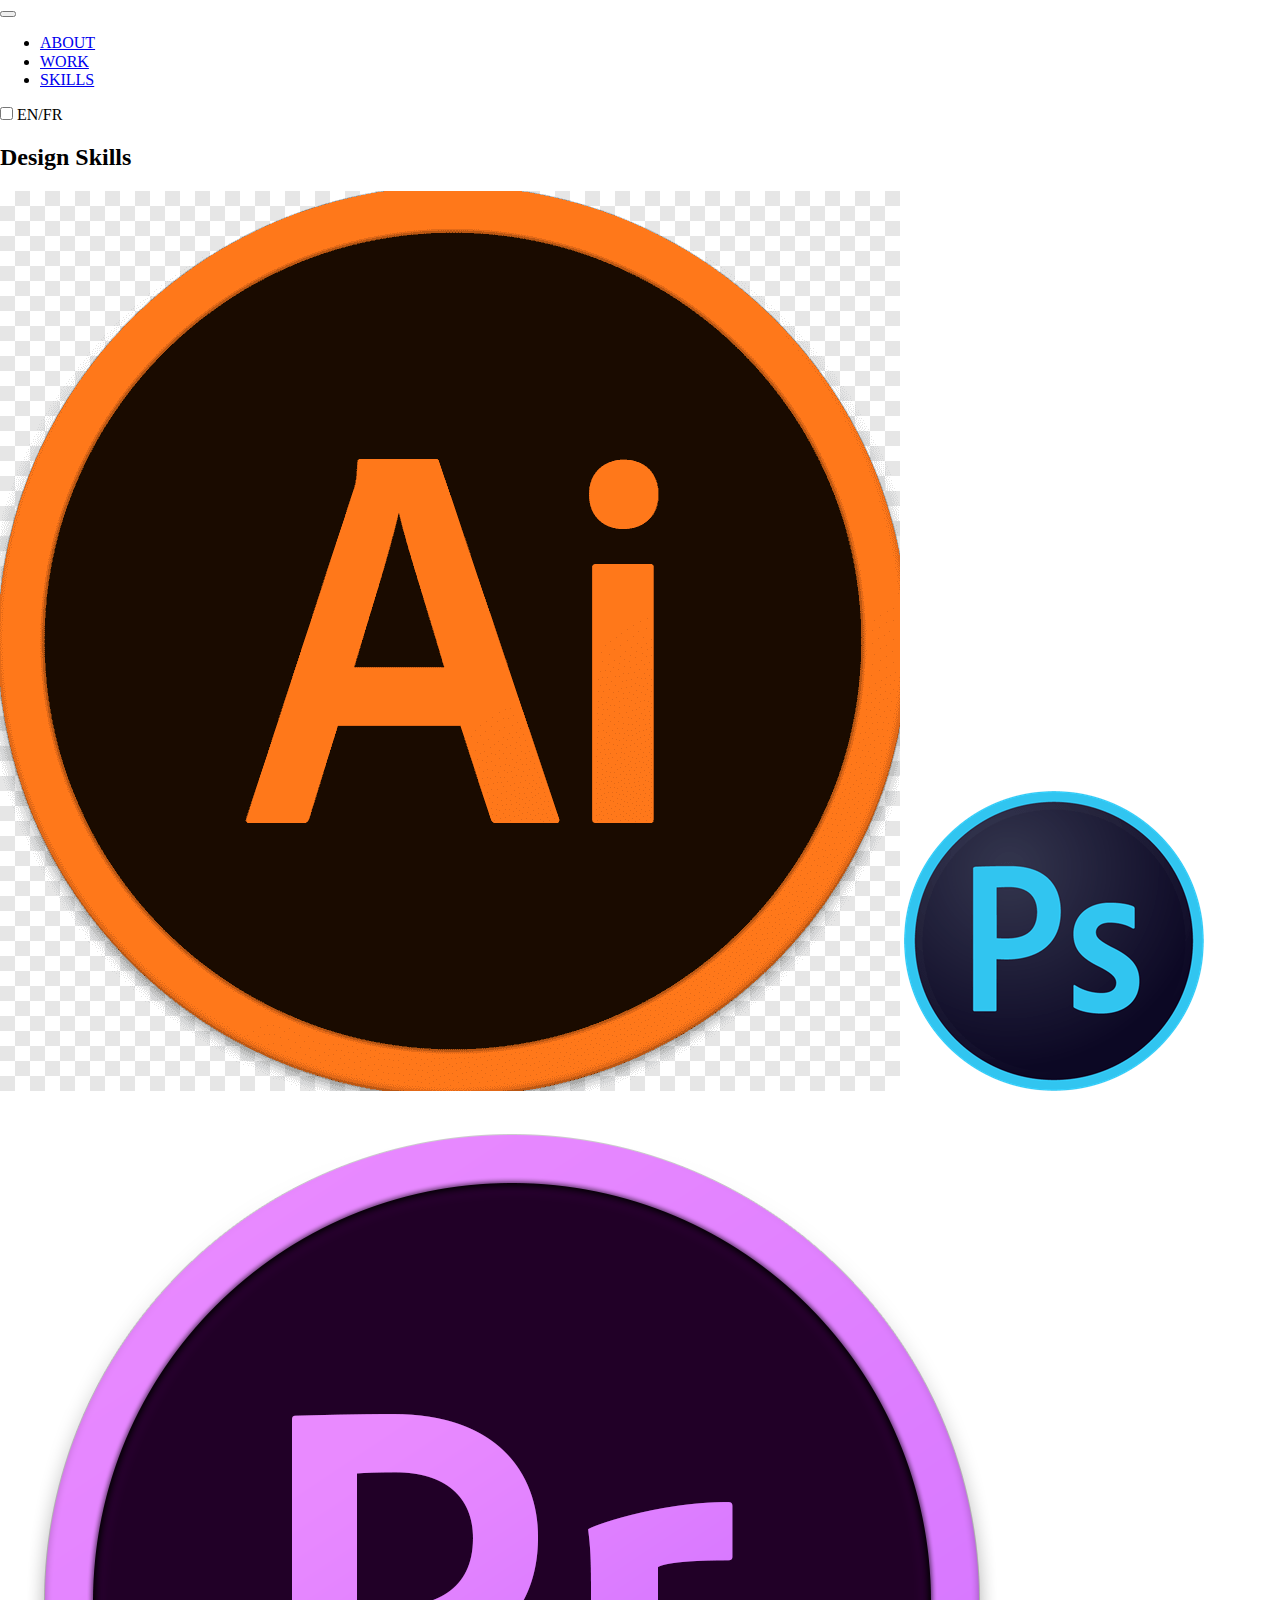
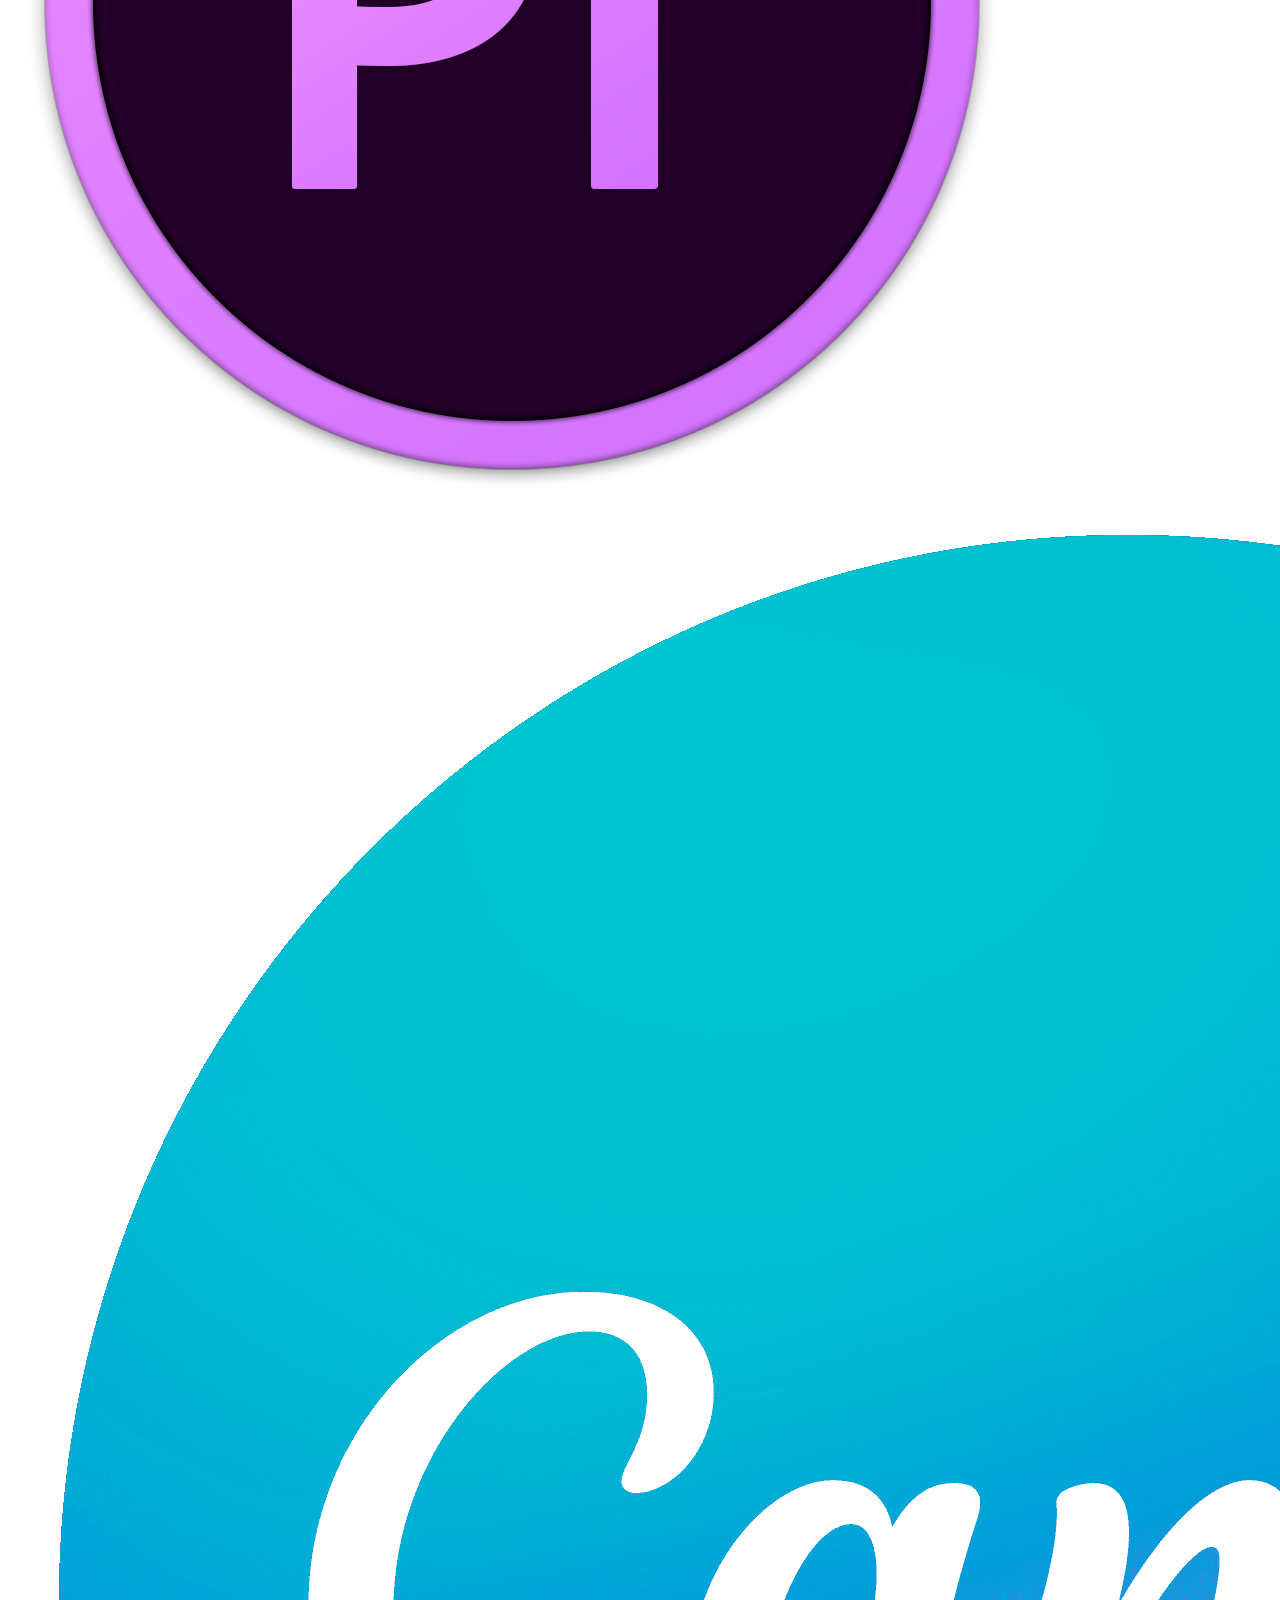
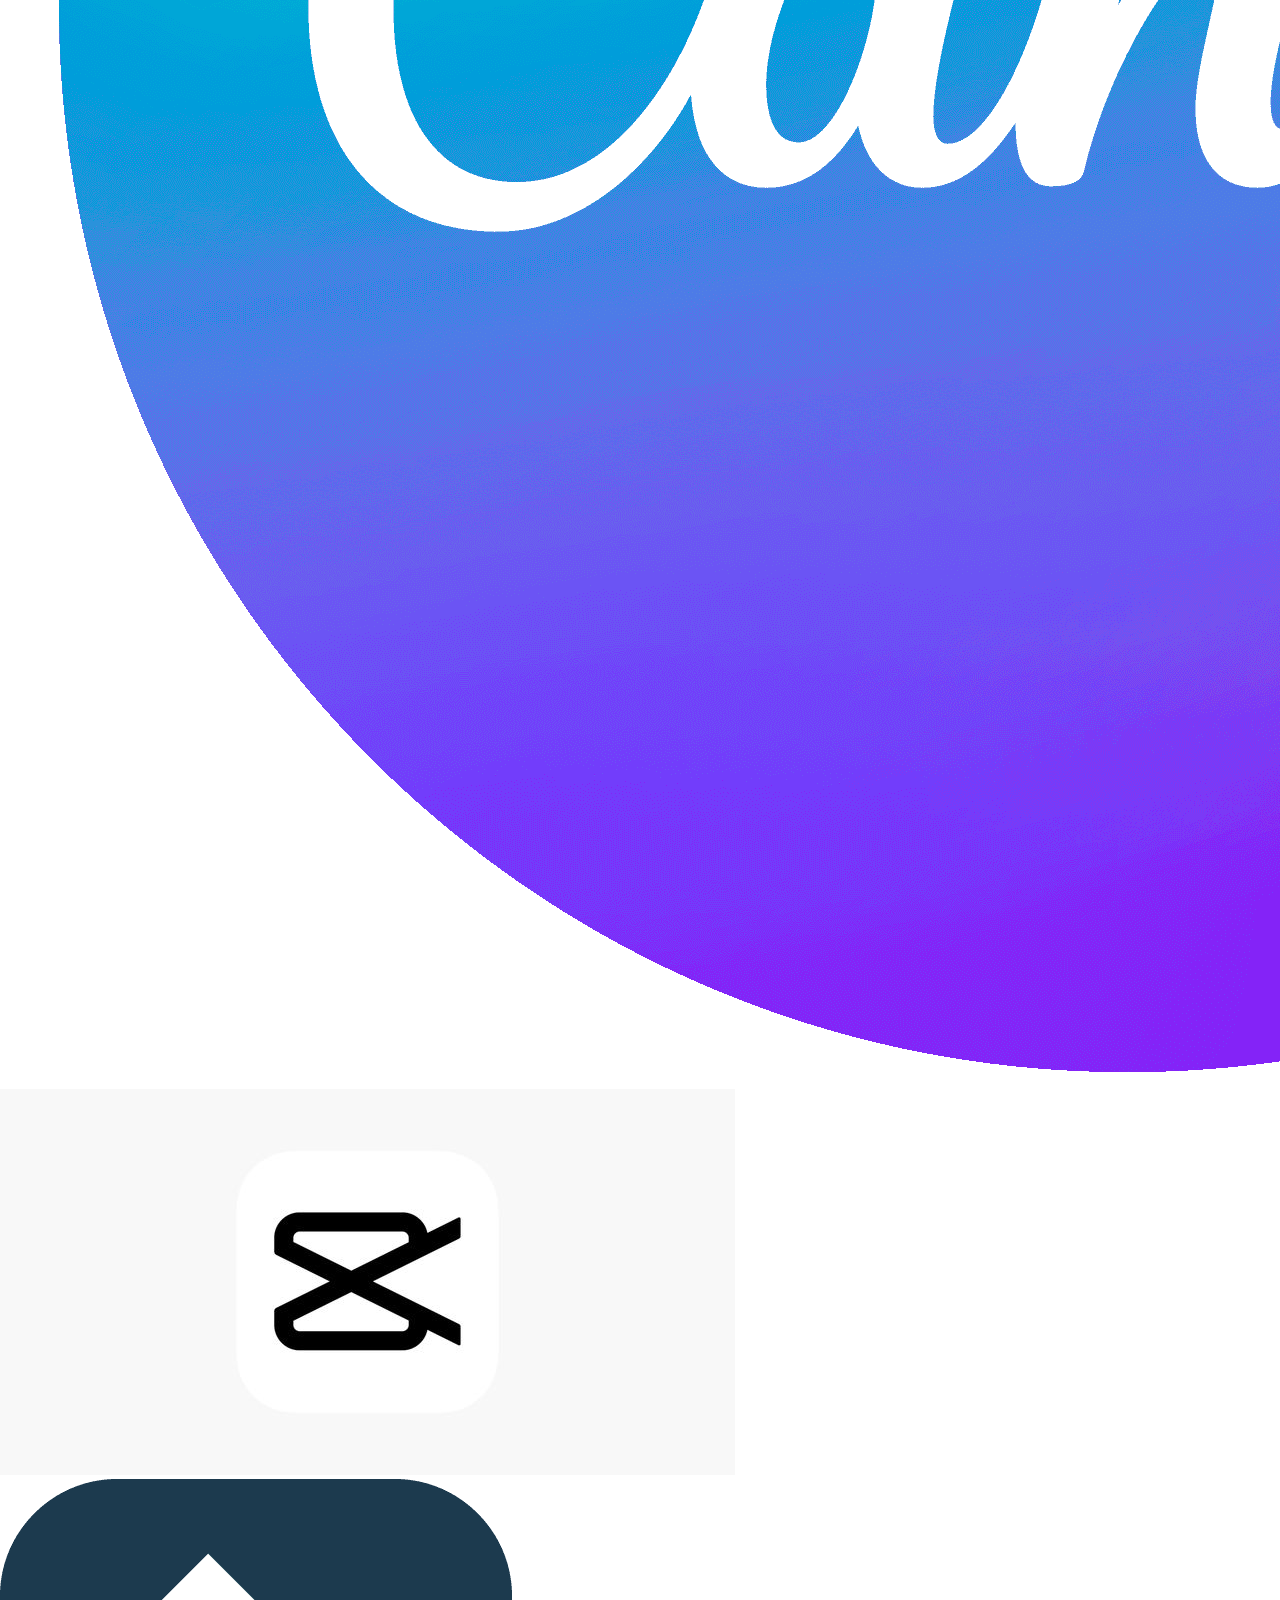
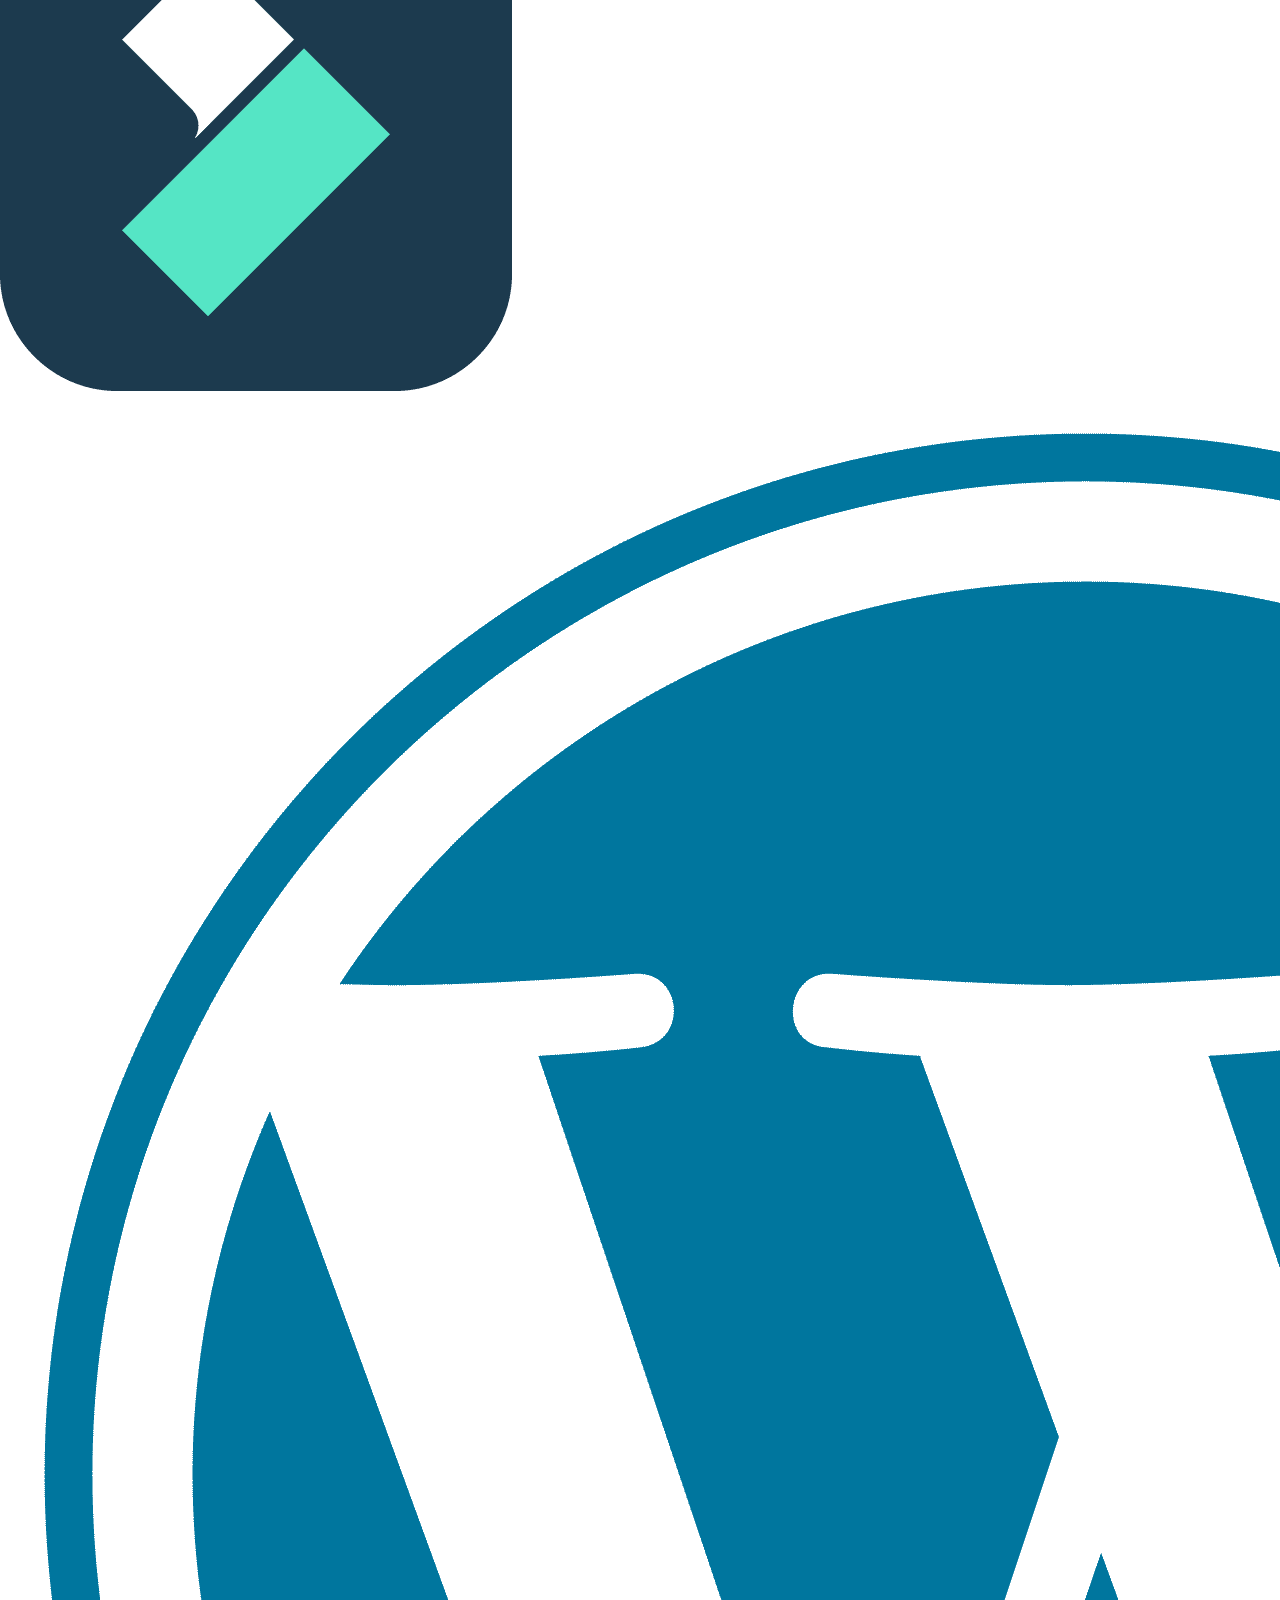
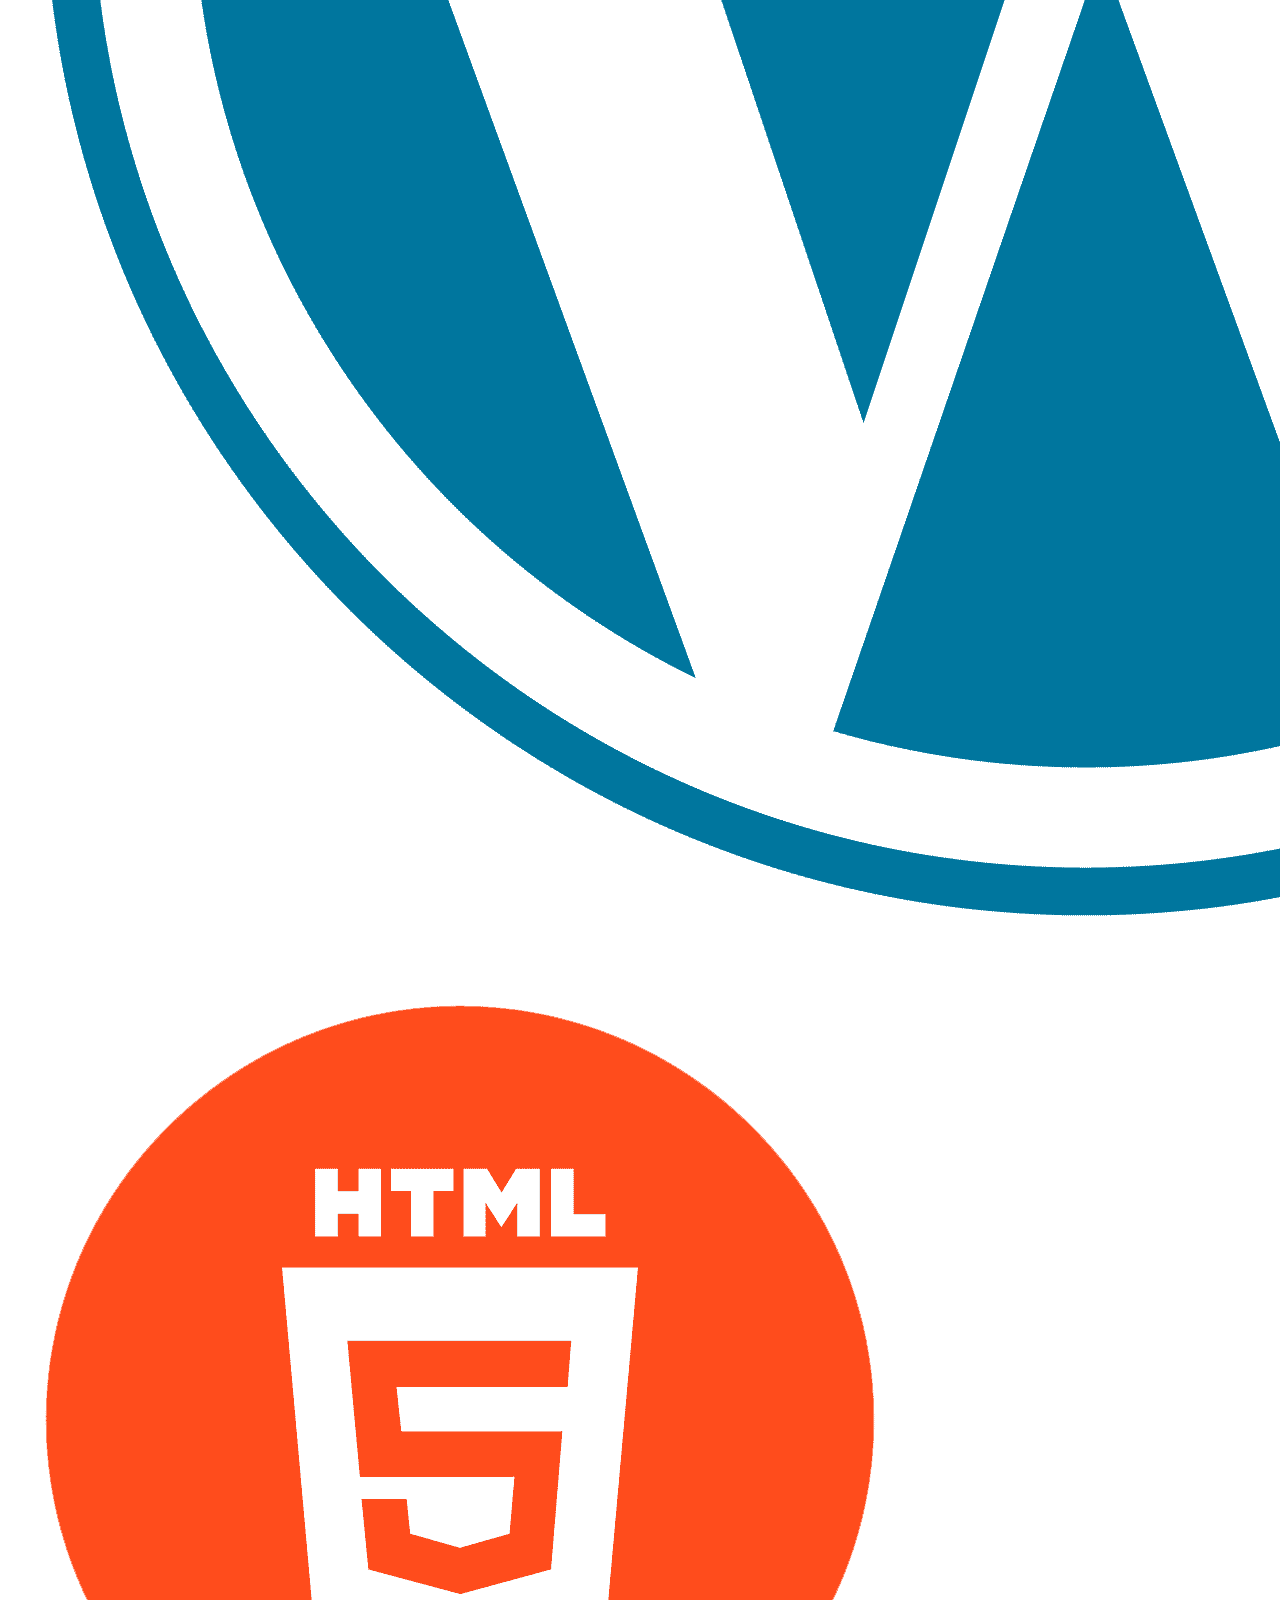
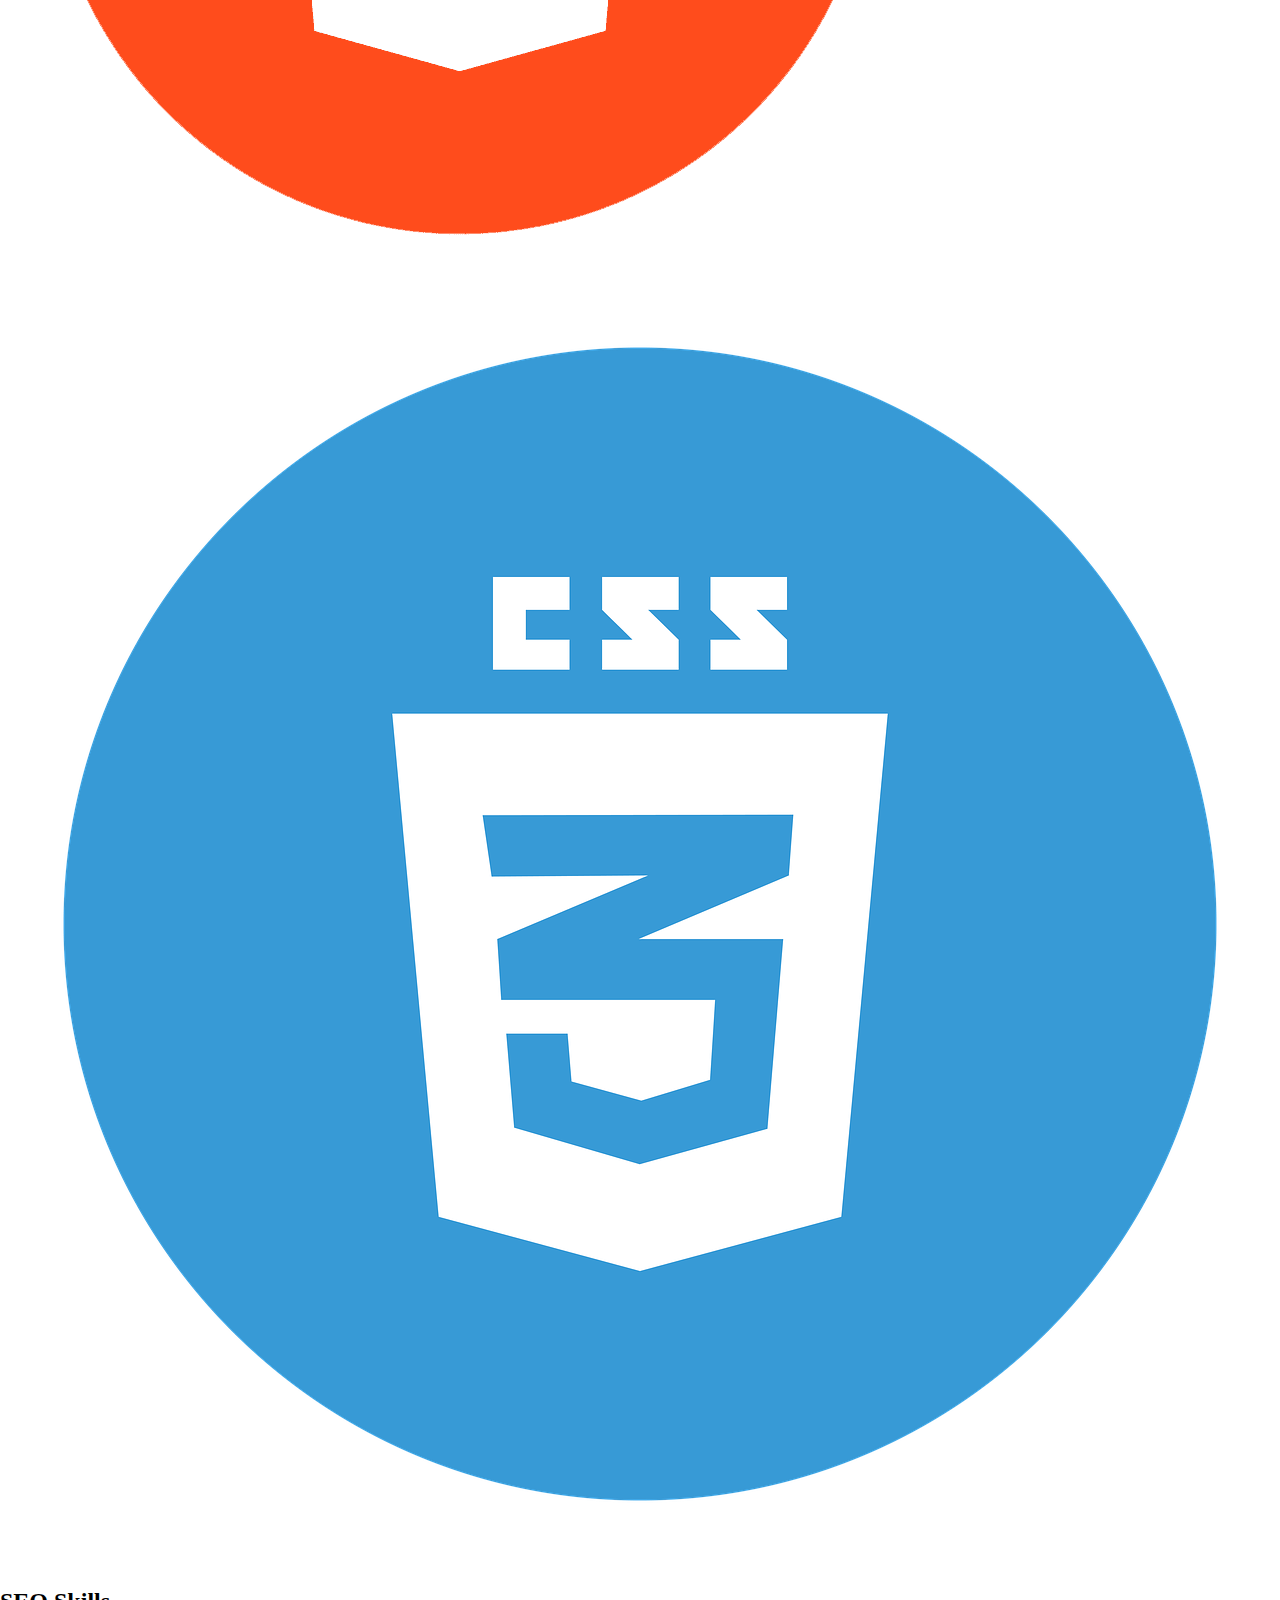
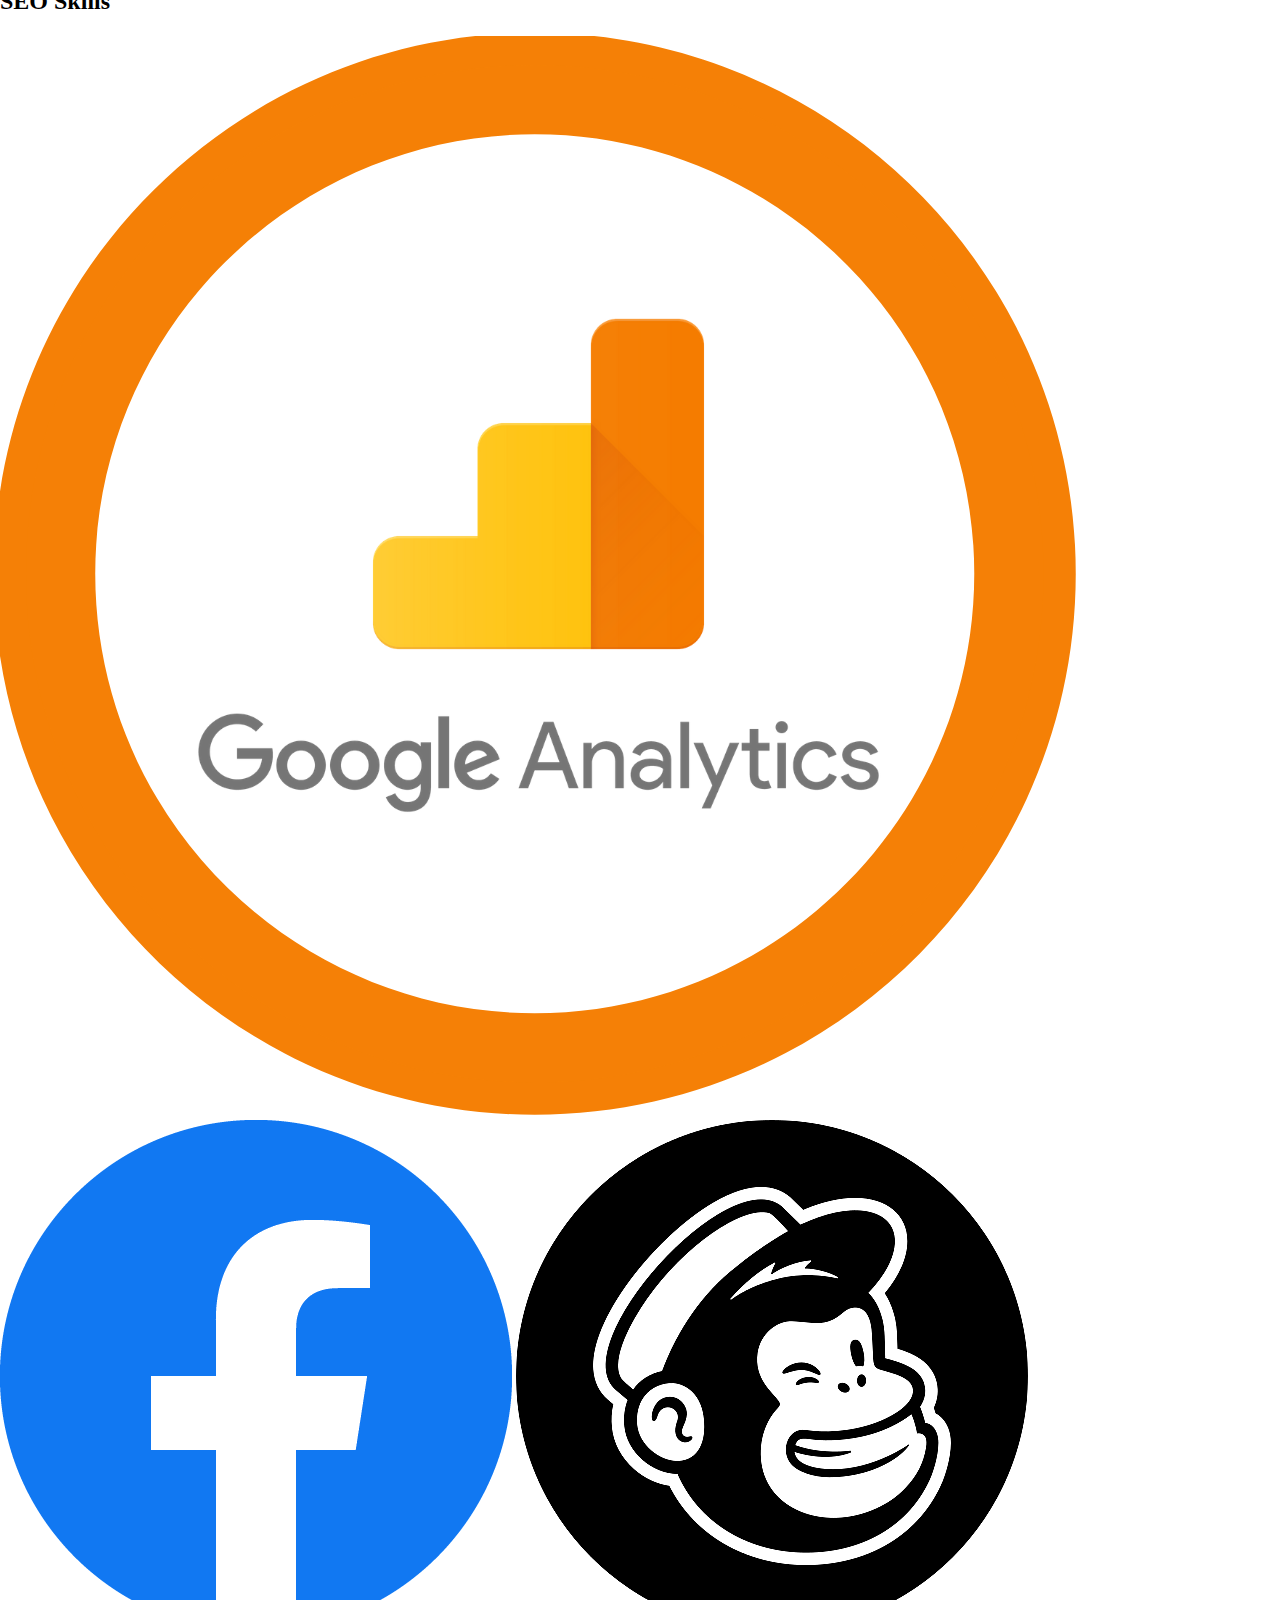
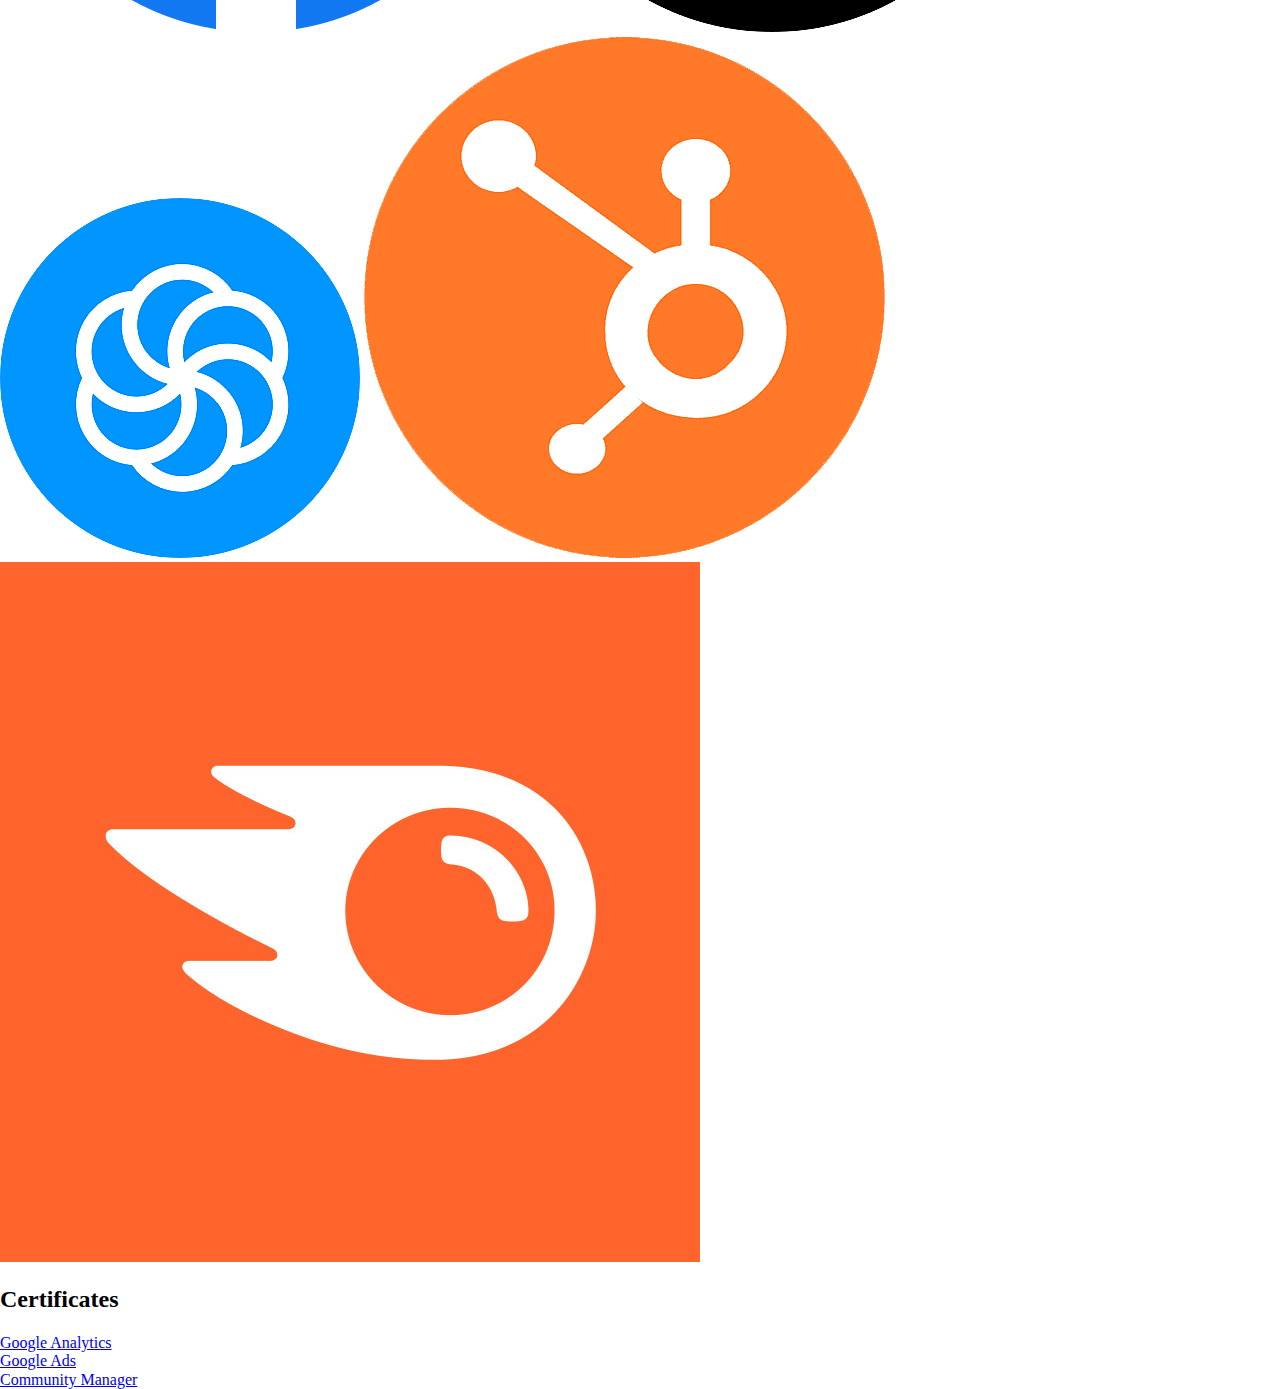
==== skills.html @ e7daee14 "skill page and work page" ====
<!DOCTYPE html>
<html lang="en">
  <head>
    <meta charset="UTF-8" />
    <meta http-equiv="X-UA-Compatible" content="IE=edge" />
    <meta name="viewport" content="width=device-width, initial-scale=1.0" />
    <title>Document</title>
    <link rel="icon" type="image/x-icon" href="/images/favicon.ico" />
    <link
      href="https://cdn.jsdelivr.net/npm/bootstrap@5.2.3/dist/css/bootstrap.min.css"
      rel="stylesheet"
      integrity="sha384-rbsA2VBKQhggwzxH7pPCaAqO46MgnOM80zW1RWuH61DGLwZJEdK2Kadq2F9CUG65"
      crossorigin="anonymous"
    />
    <link rel="stylesheet" href="css/Normalize.css" />
    <link rel="stylesheet" href="css/style.css" />
    <link rel="preconnect" href="https://fonts.googleapis.com" />
    <link rel="preconnect" href="https://fonts.gstatic.com" crossorigin />
    <link
      href="https://fonts.googleapis.com/css2?family=Lato:ital,wght@0,100;0,300;0,400;0,700;0,900;1,400;1,700;1,900&family=Yellowtail&display=swap"
      rel="stylesheet"
    />
    <title>Skills</title>
  </head>
  <body>
    <!-- NAVBAR -->
    <nav class="navbar navbar-expand-lg navbar-dark">
      <div class="container-fluid">
        <button
          class="navbar-toggler"
          type="button"
          data-bs-toggle="collapse"
          data-bs-target="#navbarSupportedContent"
          aria-controls="navbarSupportedContent"
          aria-expanded="false"
          aria-label="Toggle navigation"
        >
          <span class="navbar-toggler-icon"></span>
        </button>
        <div class="collapse navbar-collapse" id="navbarSupportedContent">
          <ul class="navbar-nav me-auto mb-2 mb-lg-0">
            <li class="nav-item">
              <a class="nav-link" href="index.html"> ABOUT </a>
            </li>
            <li class="nav-item">
              <a class="nav-link" href="work.html">WORK</a>
            </li>
            <li class="nav-item">
              <a class="nav-link active" href="skills.html" aria-current="page"
                >SKILLS</a
              >
            </li>
          </ul>
          <div class="form-check form-switch text-light">
            <input
              class="form-check-input"
              type="checkbox"
              role="switch"
              id="flexSwitchCheckDefault"
            />
            <label class="form-check-label" for="flexSwitchCheckDefault"
              >EN/FR</label
            >
          </div>
        </div>
      </div>
    </nav>

    <h2 class="title-skills-page">Design Skills</h2>

    <div class="text-center text-large">
      <img class="social-button" src="assets/ailogo.png" alt="" />
      <img class="social-button" src="assets/psicon.png" alt="" />
      <img class="social-button" src="assets/premierlogo.png" alt="" />
      <img class="social-button" src="assets/Canvalogo.png" alt="" />
      <img
        class="social-button"
        src="assets/3a123b2937039d5c7d51f8479f62d201.jpg"
        alt=""
      />
    </div>

    <div class="text-center text-large">
      <img class="social-button" src="assets/filmoralogo.webp" alt="" />
      <img class="social-button" src="assets/WordPresslogo.png" alt="" />
      <img class="social-button" src="assets/html5logo.png" alt="" />
      <img class="social-button" src="assets/css3logo.webp" alt="" />
    </div>

    <h2 class="title-skills-page mt-5">SEO Skills</h2>

    <div class="text-center text-large">
      <img class="social-button" src="assets/googleanalytics.png" alt="" />
      <img class="social-button" src="assets/facebookads.png" alt="" />
      <img class="social-button" src="assets/mailchimp.png" alt="" />
      <img class="social-button" src="assets/sendinblue.png" alt="" />
      <img class="social-button" src="assets/hubspotlogo.png" alt="" />
      <img class="social-button" src="assets/semrush-logo-700.jpg" alt="" />
    </div>

    <h2 class="certification-title">Certificates</h2>

    <div class="certificationPDF">
      <a
        href="assets/Google Analytics Individual Qualification _ Google.pdf"
        class="certification google-1" target="_blank"
      >
        Google Analytics
      </a>
    </div>
    <div class="certificationPDF">
      <a
        href="assets/Certificación de Publicidad en Display de Google Ads _ Google.pdf"
        class="certification google-1" target="_blank"
      >
        Google Ads
      </a>
    </div>
    <div class="certificationPDF">
      <a
        href="assets/Diploma LAURA CASTRO SOSA Community manager.pdf"
        class="certification google-3" target="_blank"
      >
        Community Manager
      </a>
    </div>

    <script
      src="https://cdn.jsdelivr.net/npm/bootstrap@5.2.3/dist/js/bootstrap.bundle.min.js"
      integrity="sha384-kenU1KFdBIe4zVF0s0G1M5b4hcpxyD9F7jL+jjXkk+Q2h455rYXK/7HAuoJl+0I4"
      crossorigin="anonymous"
    ></script>
  </body>
</html>
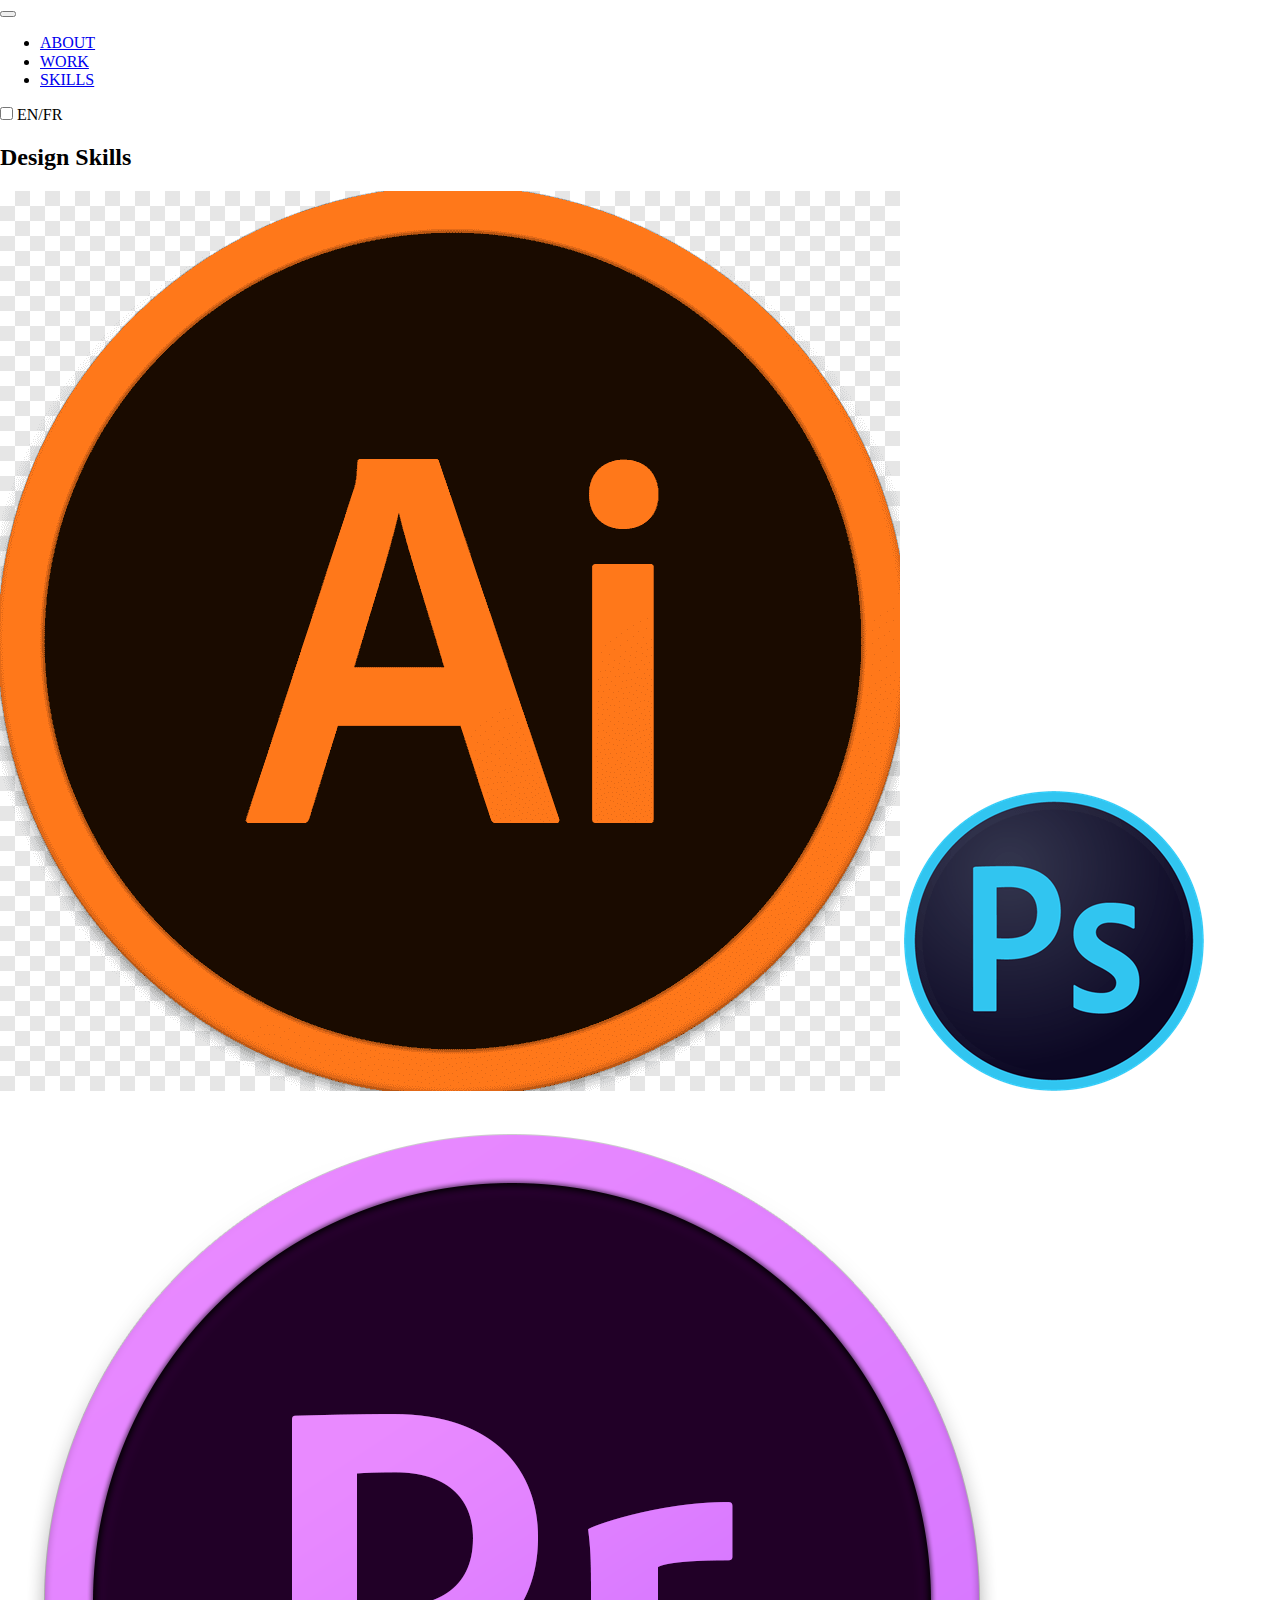
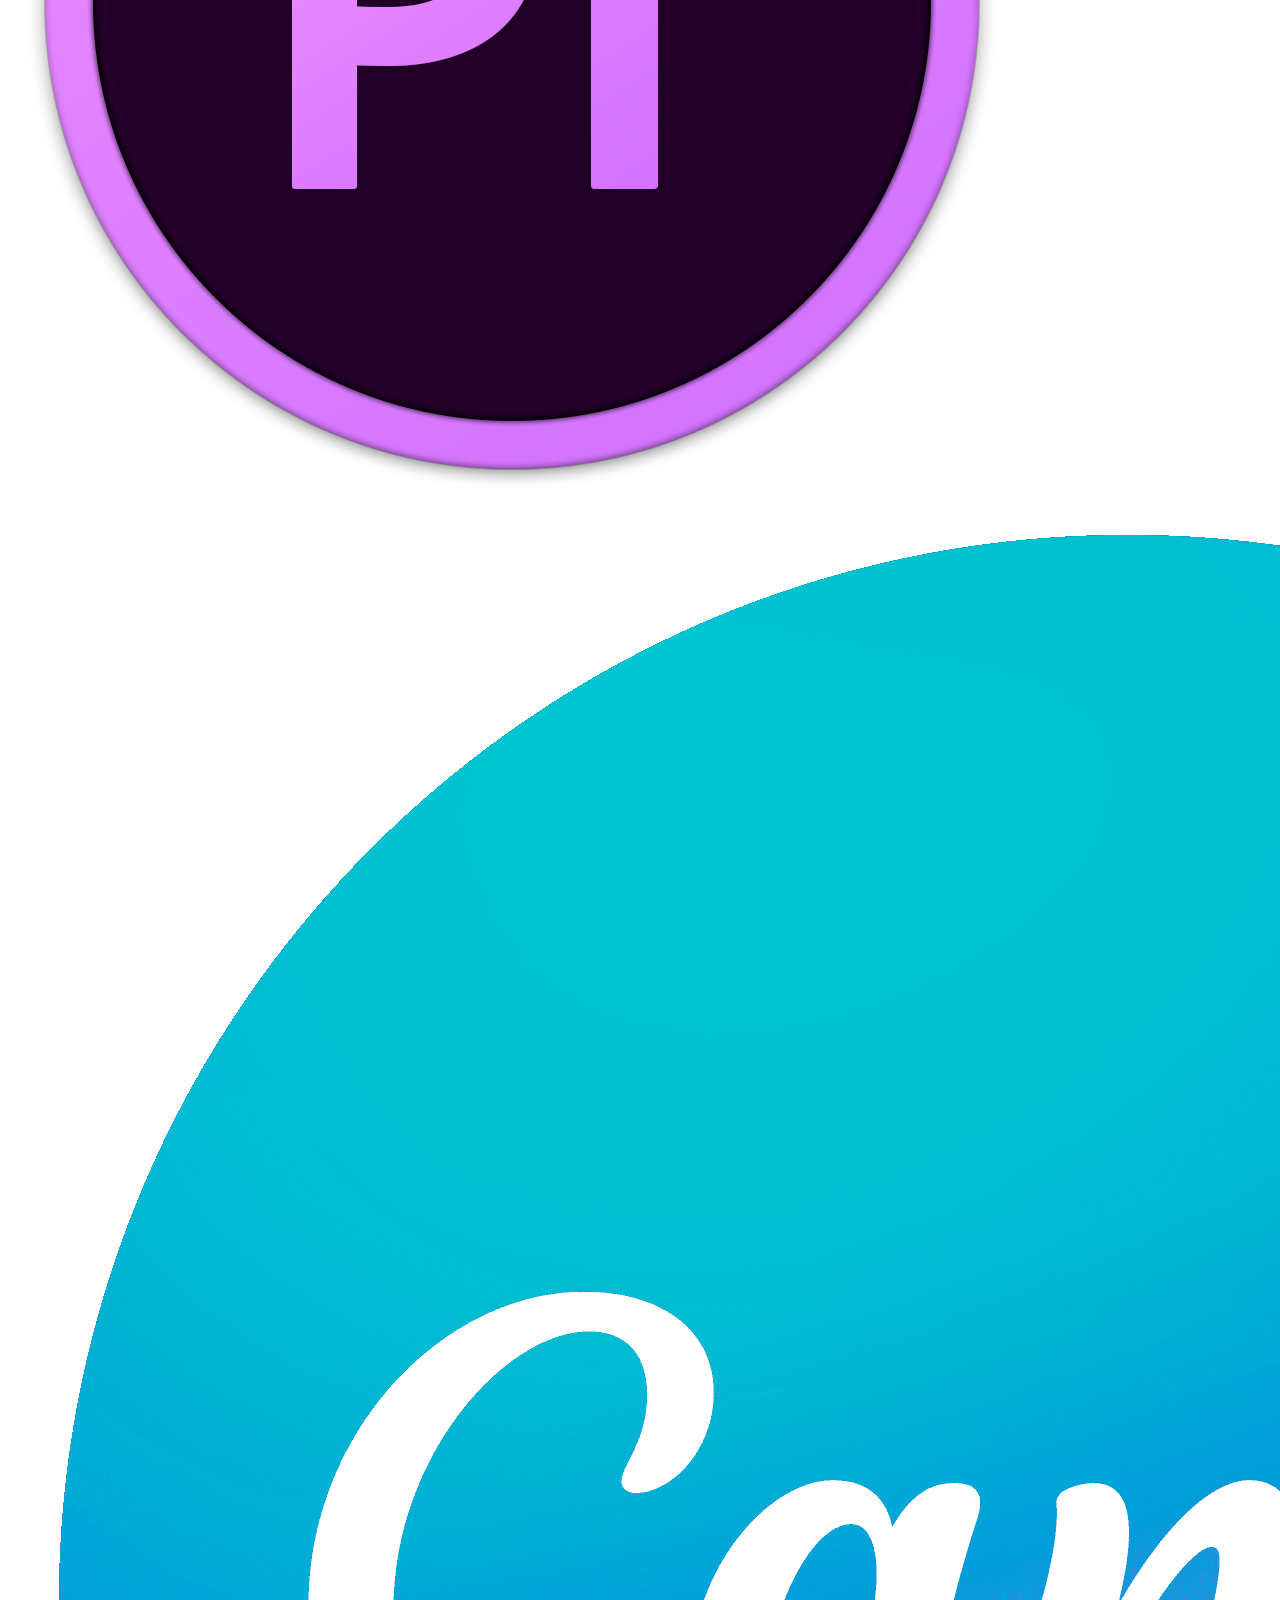
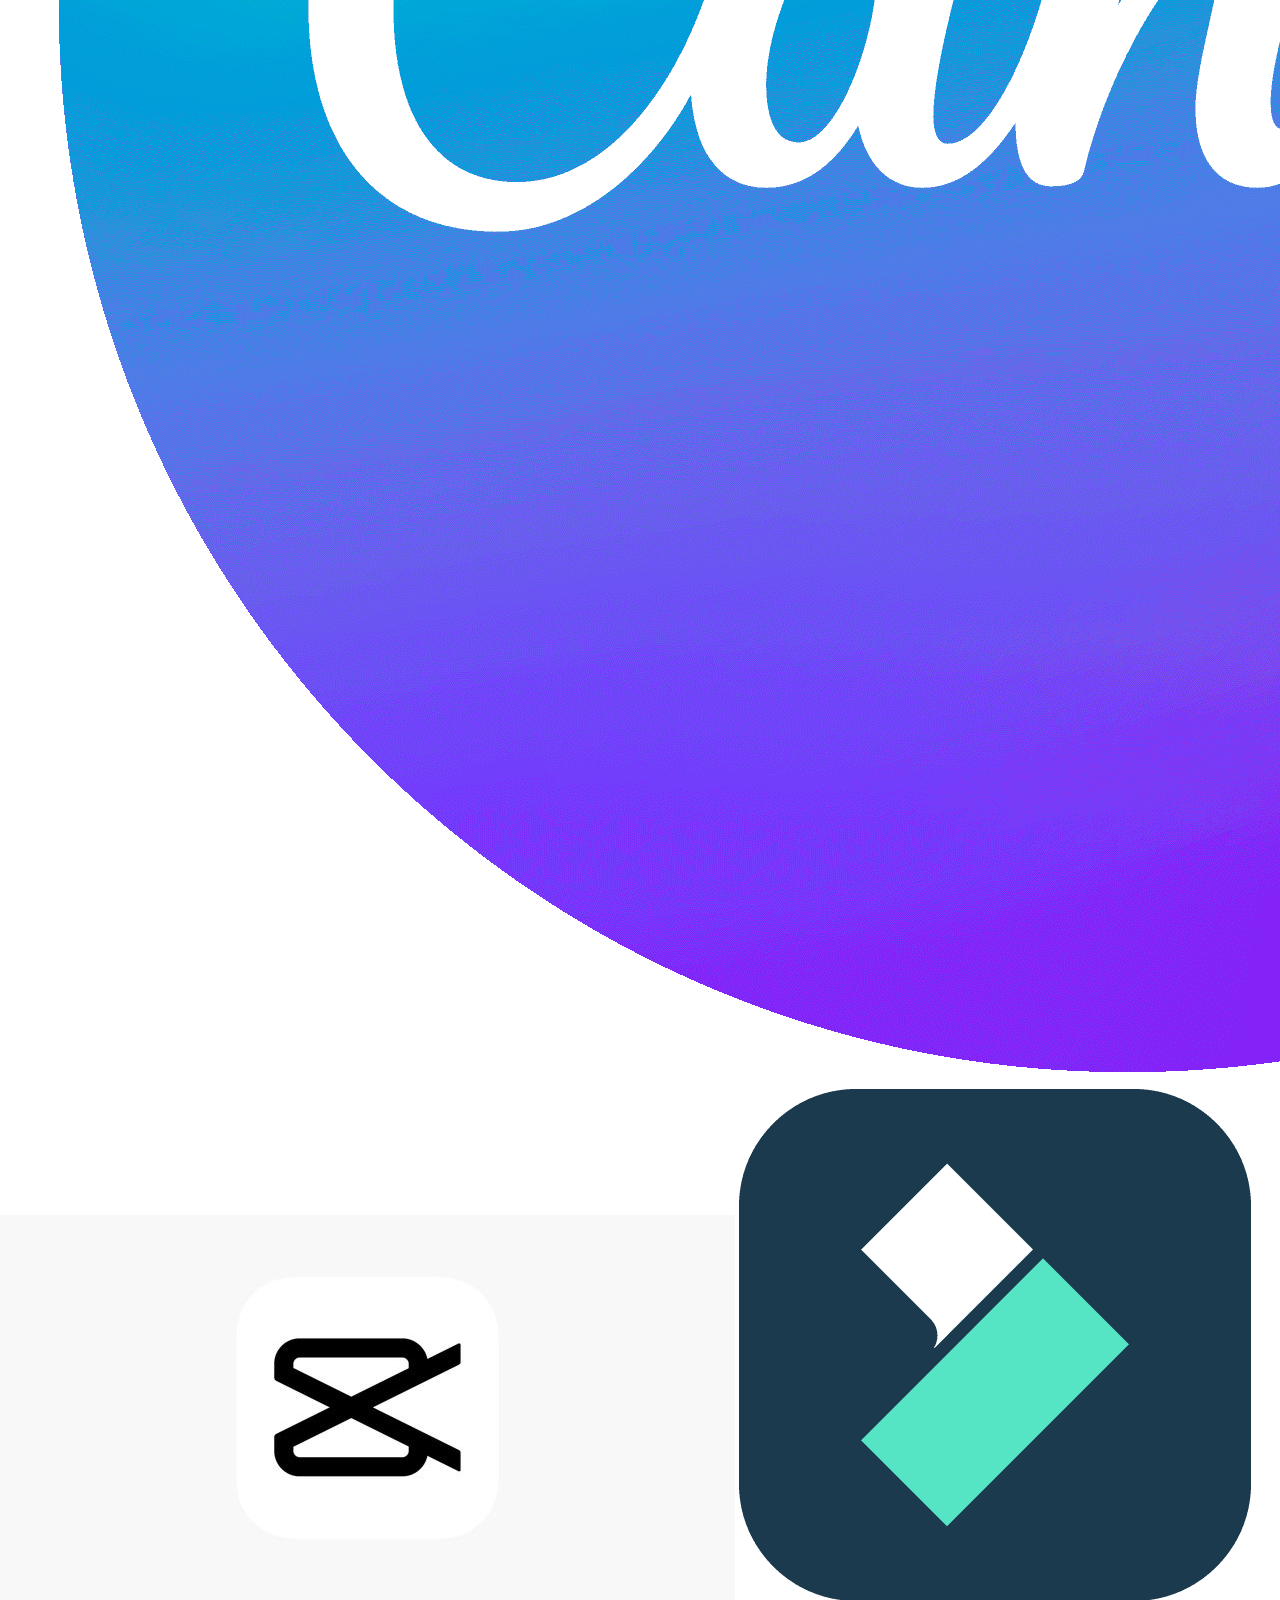
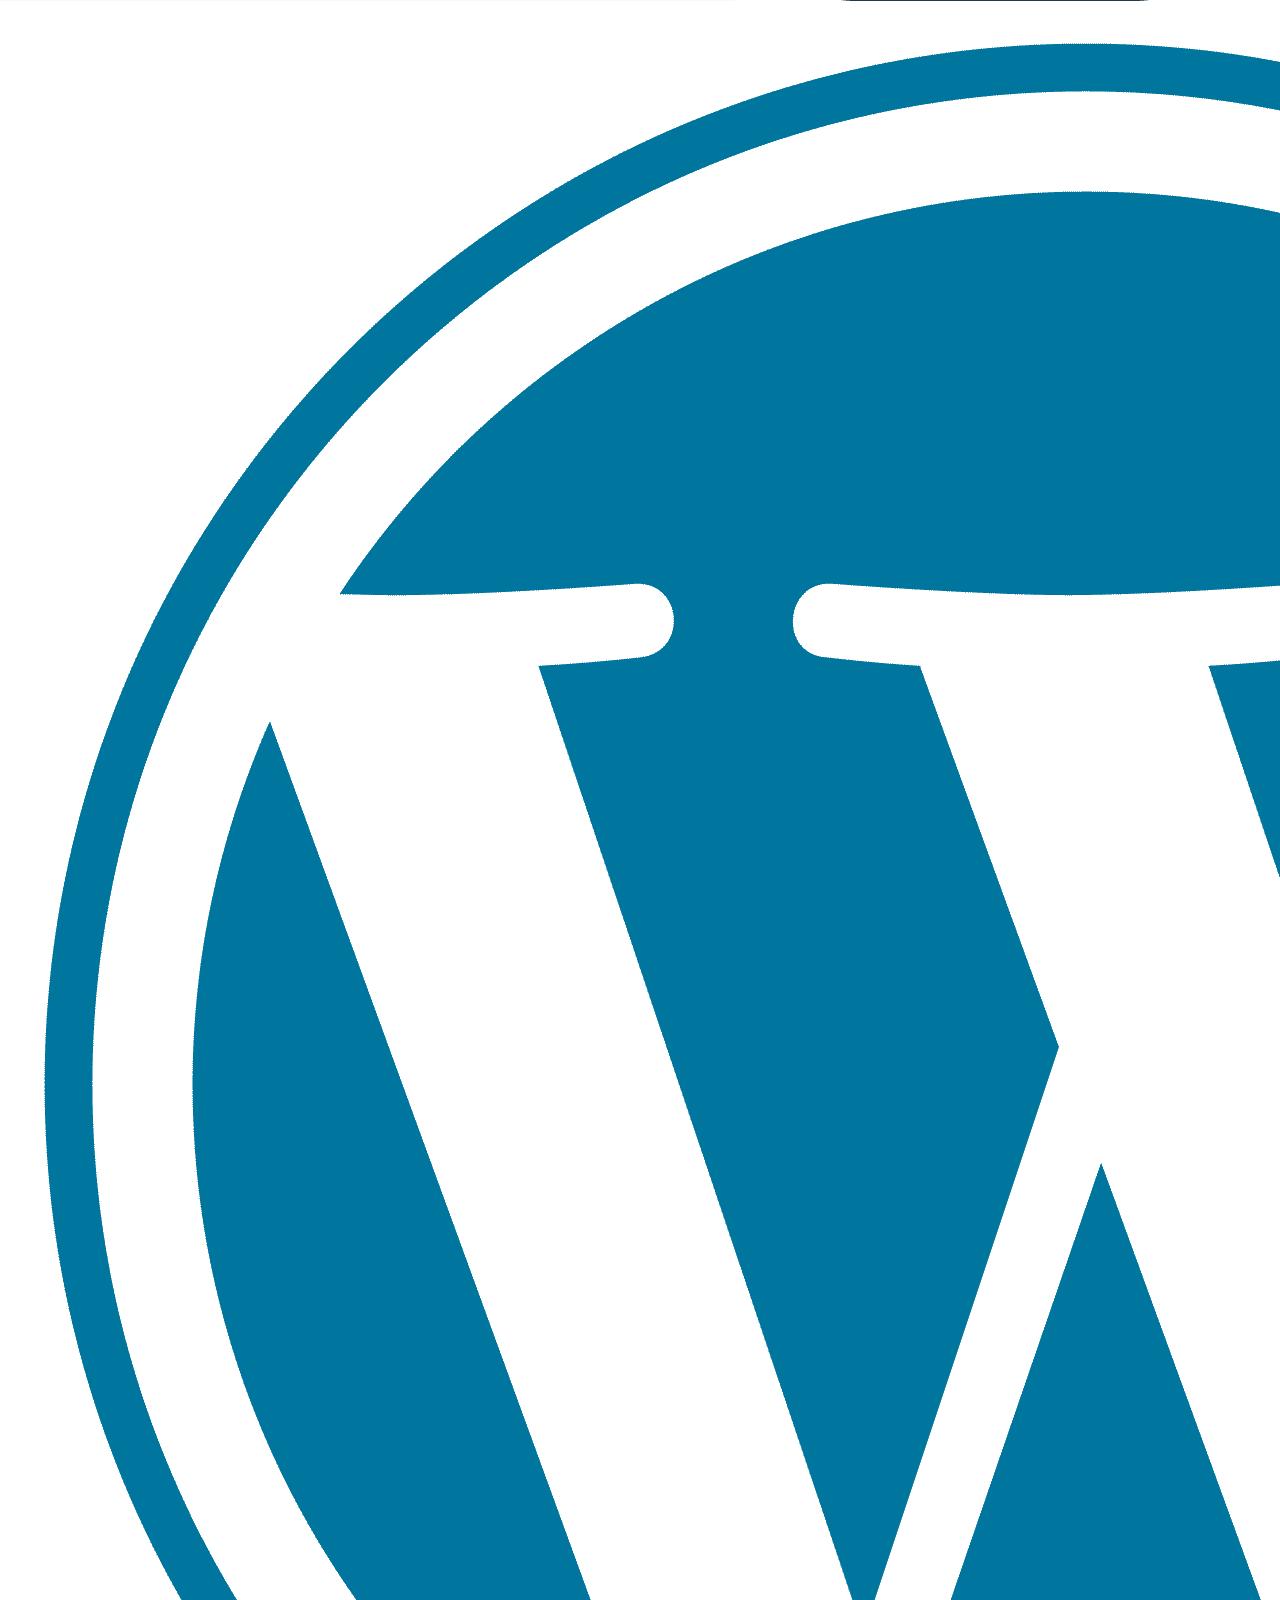
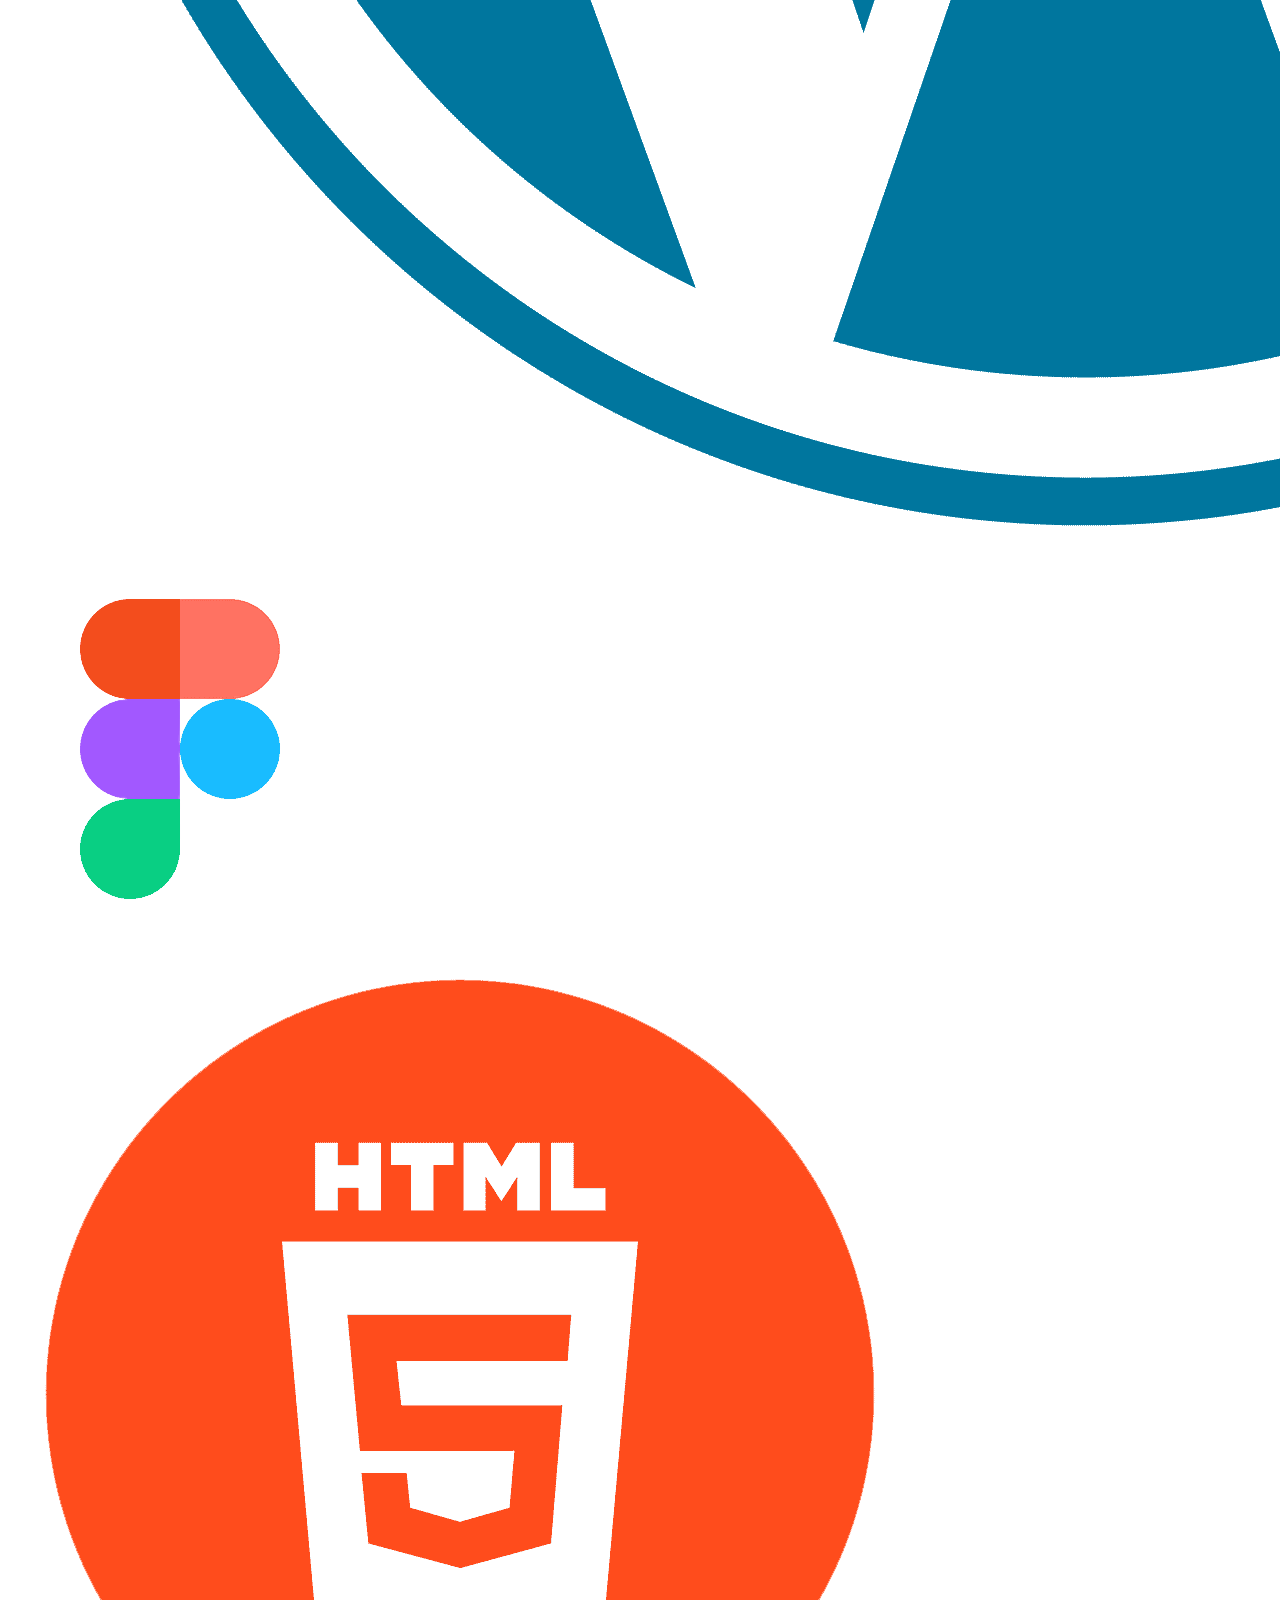
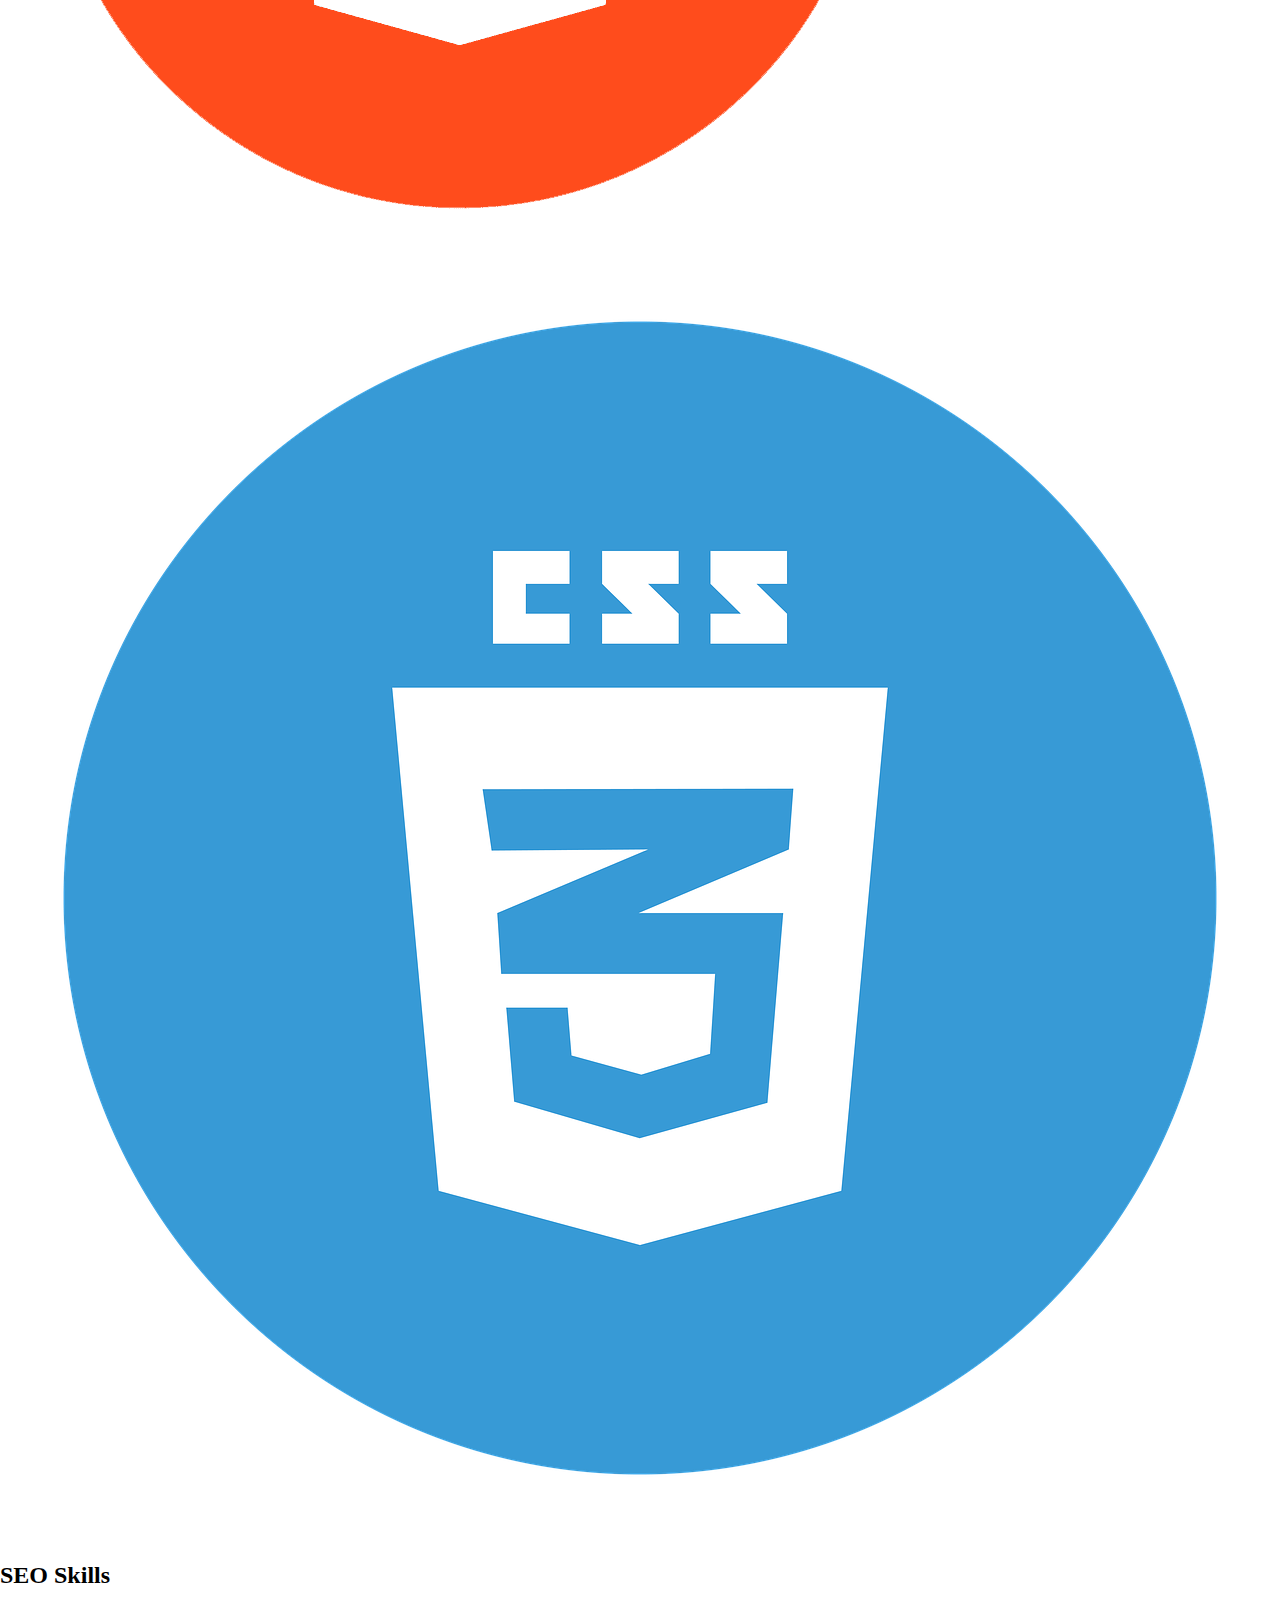
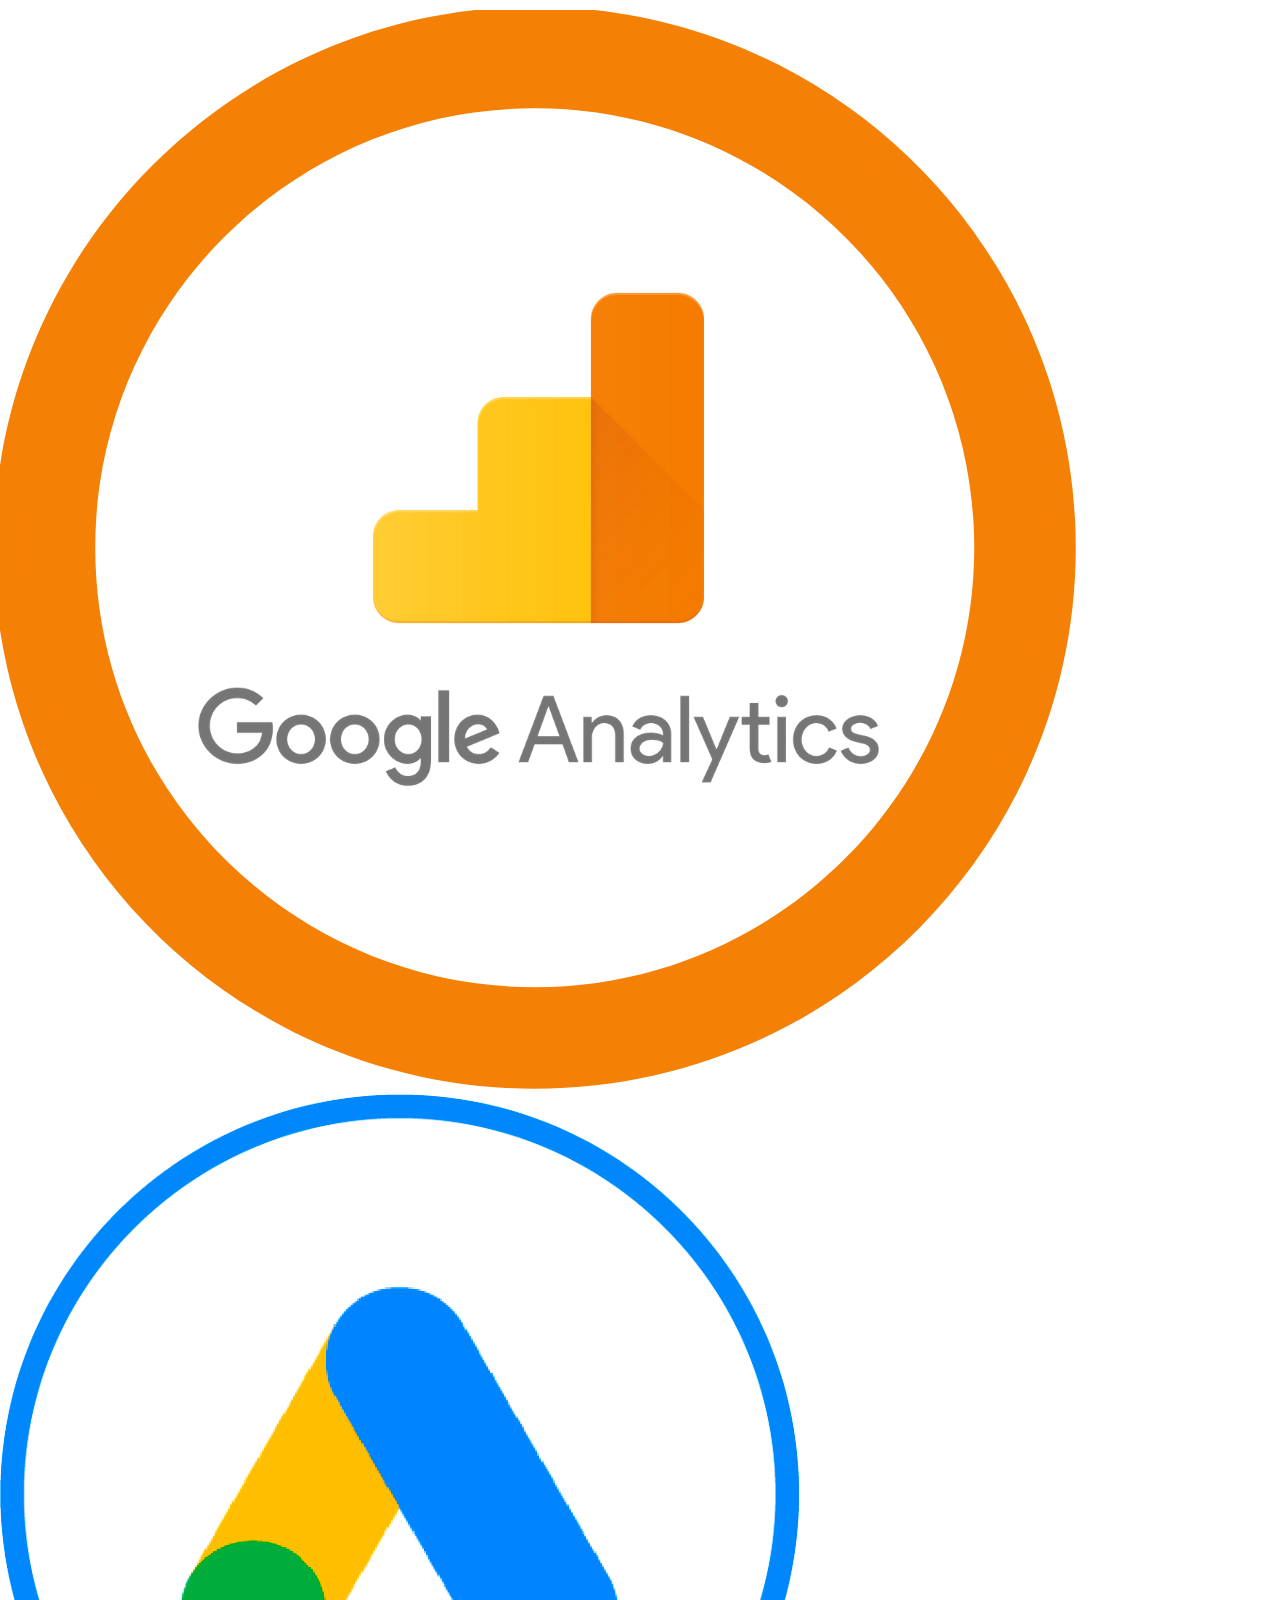
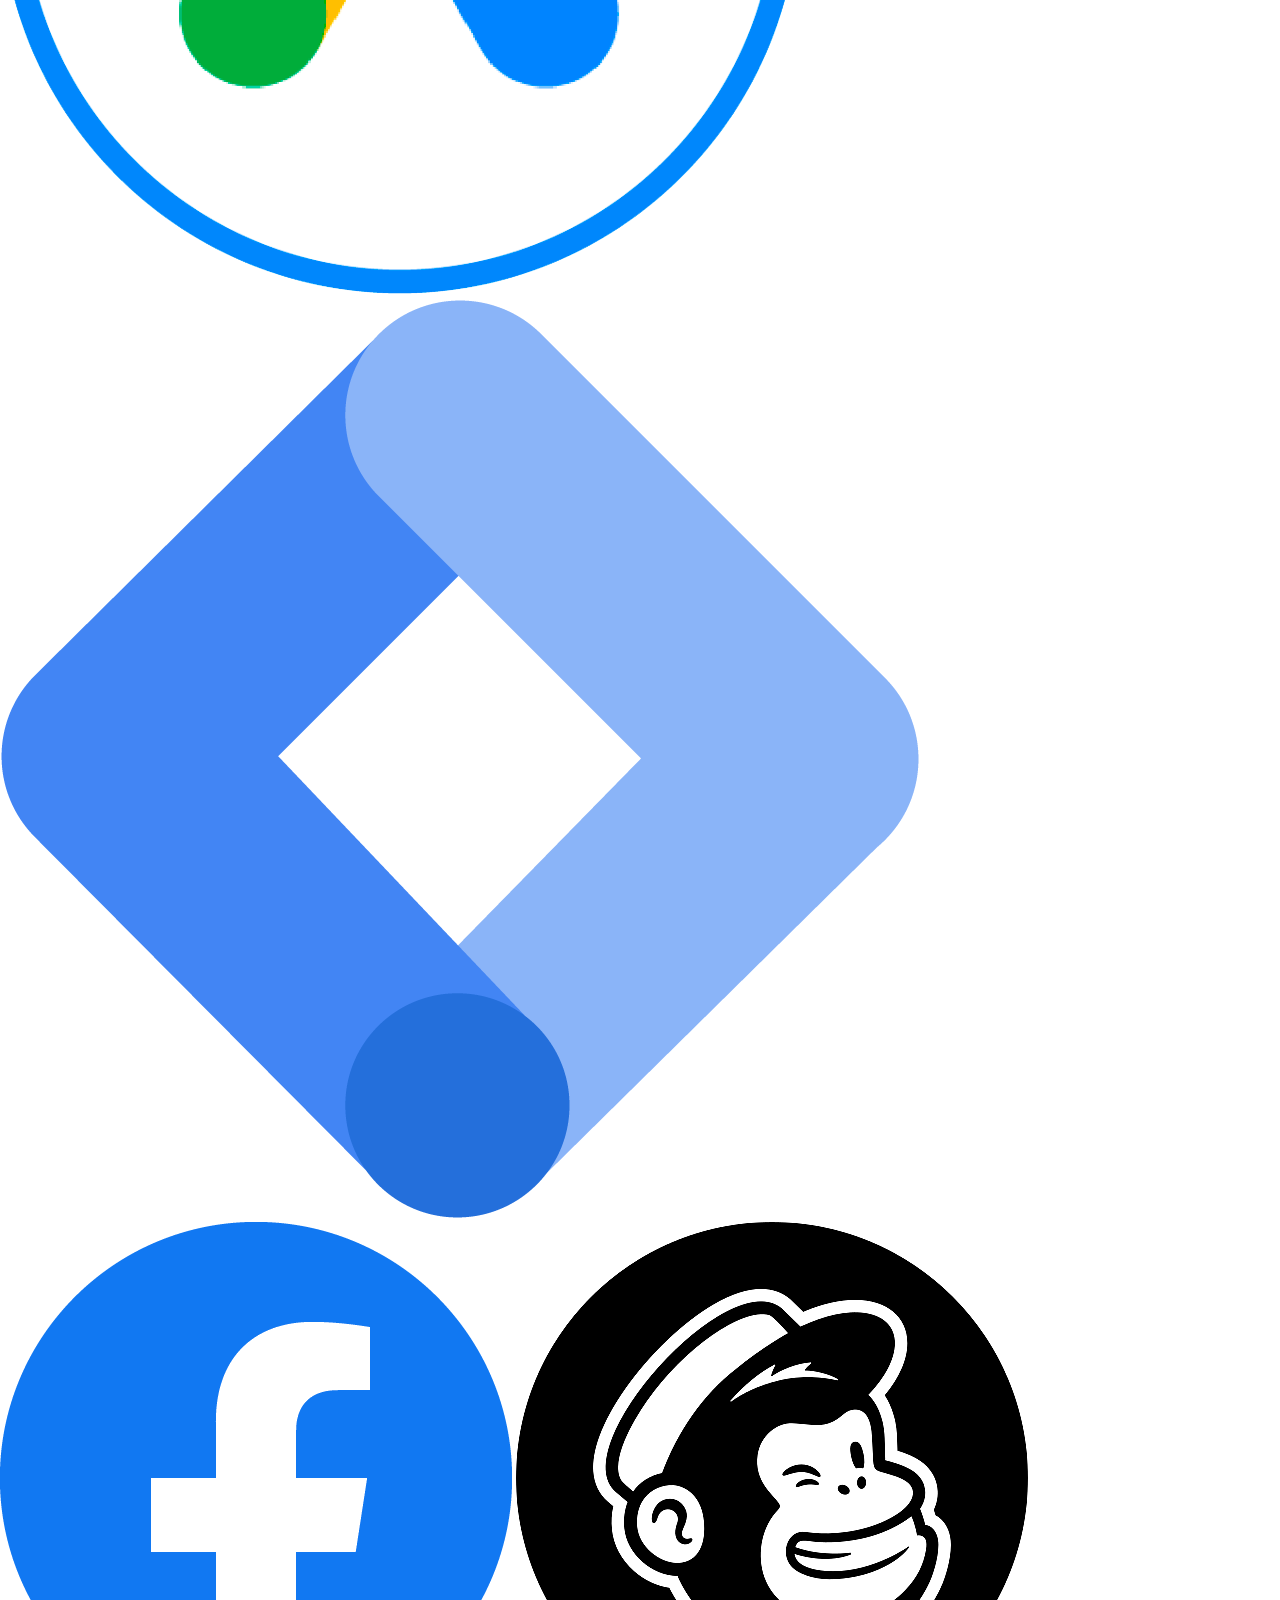
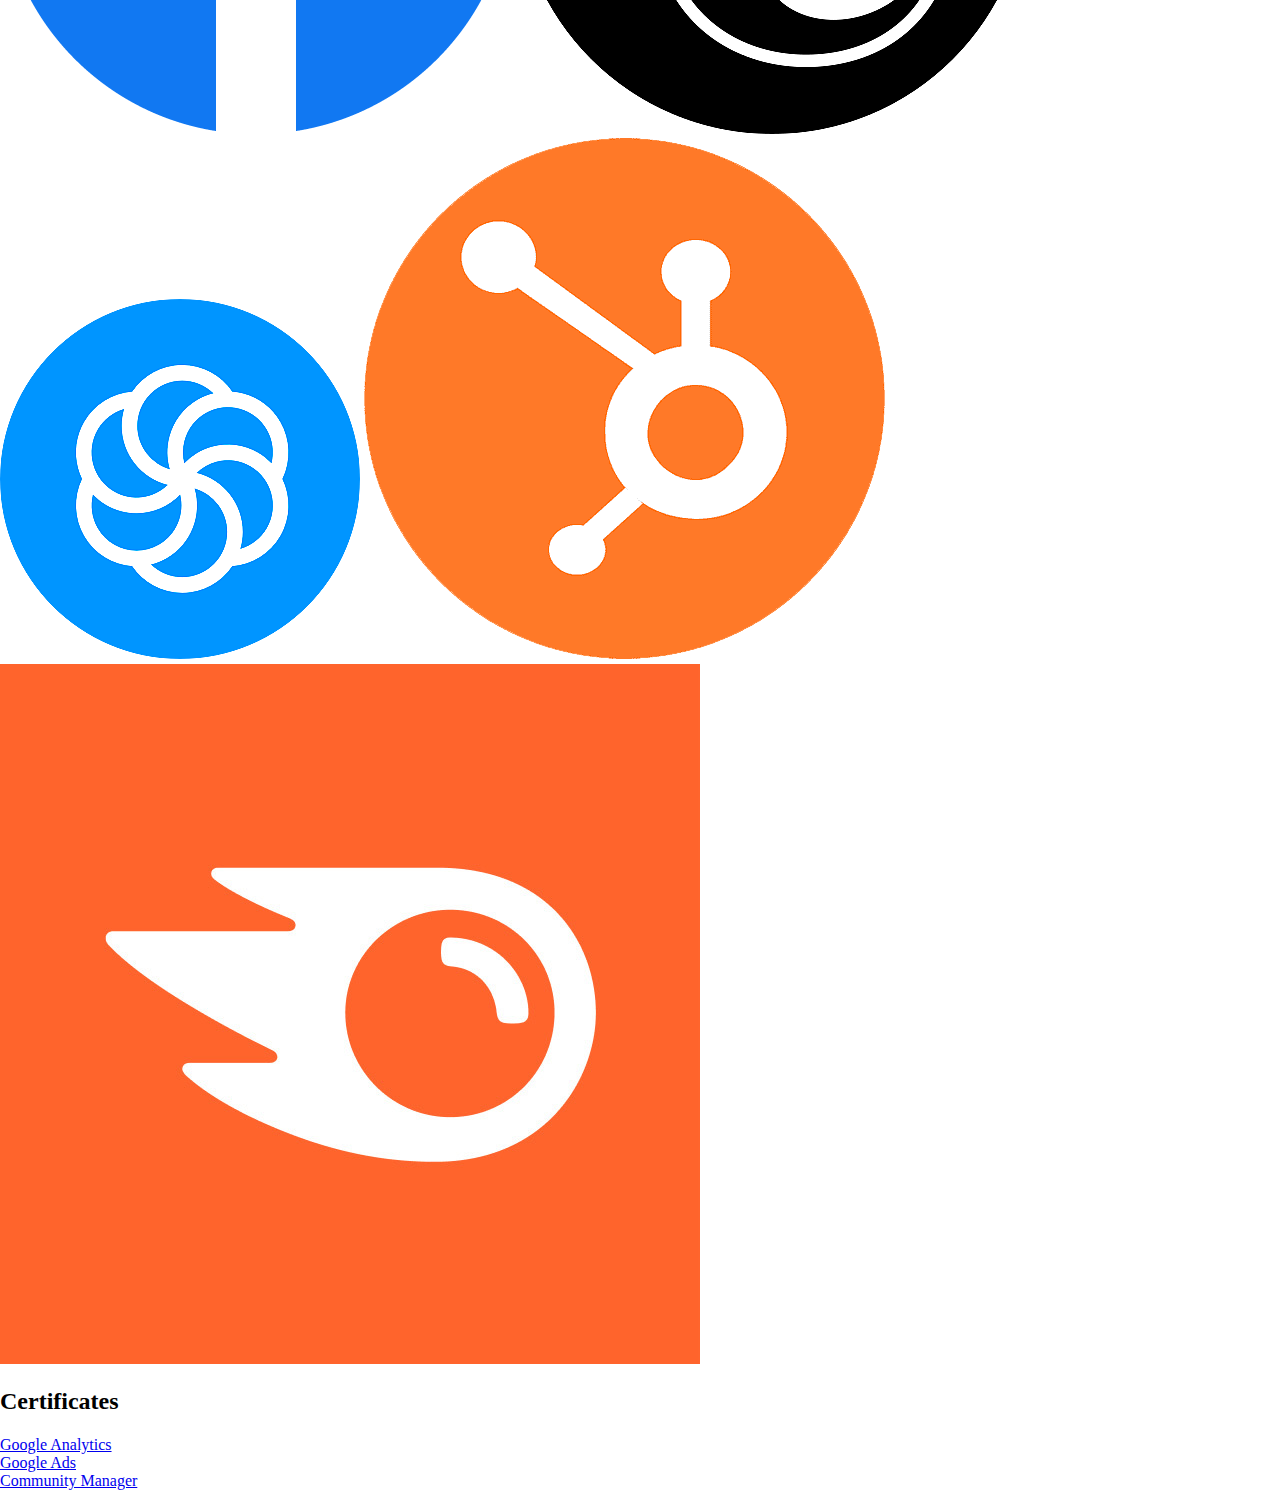
==== commit 2b8caba8: "change of files name for lowercase" ====
--- a/skills.html
+++ b/skills.html
@@ -66,63 +66,75 @@
       </div>
     </nav>
 
-    <h2 class="title-skills-page">Design Skills</h2>
-
-    <div class="text-center text-large">
-      <img class="social-button" src="assets/ailogo.png" alt="" />
-      <img class="social-button" src="assets/psicon.png" alt="" />
-      <img class="social-button" src="assets/premierlogo.png" alt="" />
-      <img class="social-button" src="assets/Canvalogo.png" alt="" />
-      <img
-        class="social-button"
-        src="assets/3a123b2937039d5c7d51f8479f62d201.jpg"
-        alt=""
-      />
+    <div class="skills-father row align-items-baseline">
+      <div class="text-center text-large col-12 col-md-6 col-lg-6">
+        <h2 class="title-skills-page">Design Skills</h2>
+        <img class="social-button" src="assets/ailogo.png" alt="" />
+        <img class="social-button" src="assets/psicon.png" alt="" />
+        <img class="social-button" src="assets/premierlogo.png" alt="" />
+        <img class="social-button" src="assets/Canvalogo.png" alt="" />
+        <img
+          class="social-button"
+          src="assets/3a123b2937039d5c7d51f8479f62d201.jpg"
+          alt=""
+        />
+        <img class="social-button" src="assets/filmoralogo.webp" alt="" />
+        <img class="social-button" src="assets/WordPresslogo.png" alt="" />
+        <img
+          class="social-button bg-light"
+          src="assets/figma-removebg-preview.png"
+          alt=""
+        />
+        <img class="social-button" src="assets/html5logo.png" alt="" />
+        <img class="social-button" src="assets/css3logo.webp" alt="" />
+      </div>
+      <div class="text-center text-large col-12 col-md-6 col-lg-6">
+        <h2 class="title-skills-page mt-5">SEO Skills</h2>
+        <img class="social-button" src="assets/googleanalytics.png" alt="" />
+        <img class="social-button" src="assets/googleads.png" alt="" />
+        <img
+          class="social-button bg-light"
+          src="assets/533-5336919_google-tag-manager-gtm-tag-manager-logo.png"
+          alt=""
+        />
+        <img class="social-button" src="assets/facebookads.png" alt="" />
+        <img class="social-button" src="assets/mailchimp.png" alt="" />
+        <img class="social-button" src="assets/sendinblue.png" alt="" />
+        <img class="social-button" src="assets/hubspotlogo.png" alt="" />
+        <img class="social-button" src="assets/semrush-logo-700.jpg" alt="" />
+      </div>
     </div>
 
-    <div class="text-center text-large">
-      <img class="social-button" src="assets/filmoralogo.webp" alt="" />
-      <img class="social-button" src="assets/WordPresslogo.png" alt="" />
-      <img class="social-button" src="assets/html5logo.png" alt="" />
-      <img class="social-button" src="assets/css3logo.webp" alt="" />
-    </div>
+    <div class="certifications-box-father">
+      <h2 class="certification-title">Certificates</h2>
 
-    <h2 class="title-skills-page mt-5">SEO Skills</h2>
-
-    <div class="text-center text-large">
-      <img class="social-button" src="assets/googleanalytics.png" alt="" />
-      <img class="social-button" src="assets/facebookads.png" alt="" />
-      <img class="social-button" src="assets/mailchimp.png" alt="" />
-      <img class="social-button" src="assets/sendinblue.png" alt="" />
-      <img class="social-button" src="assets/hubspotlogo.png" alt="" />
-      <img class="social-button" src="assets/semrush-logo-700.jpg" alt="" />
-    </div>
-
-    <h2 class="certification-title">Certificates</h2>
-
-    <div class="certificationPDF">
-      <a
-        href="assets/Google Analytics Individual Qualification _ Google.pdf"
-        class="certification google-1" target="_blank"
-      >
-        Google Analytics
-      </a>
-    </div>
-    <div class="certificationPDF">
-      <a
-        href="assets/Certificación de Publicidad en Display de Google Ads _ Google.pdf"
-        class="certification google-1" target="_blank"
-      >
-        Google Ads
-      </a>
-    </div>
-    <div class="certificationPDF">
-      <a
-        href="assets/Diploma LAURA CASTRO SOSA Community manager.pdf"
-        class="certification google-3" target="_blank"
-      >
-        Community Manager
-      </a>
+      <div class="certificationPDF">
+        <a
+          href="assets/Google Analytics Individual Qualification _ Google.pdf"
+          class="certification google-1"
+          target="_blank"
+        >
+          Google Analytics
+        </a>
+      </div>
+      <div class="certificationPDF">
+        <a
+          href="assets/Certificación de Publicidad en Display de Google Ads _ Google.pdf"
+          class="certification google-1"
+          target="_blank"
+        >
+          Google Ads
+        </a>
+      </div>
+      <div class="certificationPDF">
+        <a
+          href="assets/Diploma LAURA CASTRO SOSA Community manager.pdf"
+          class="certification google-3"
+          target="_blank"
+        >
+          Community Manager
+        </a>
+      </div>
     </div>
 
     <script
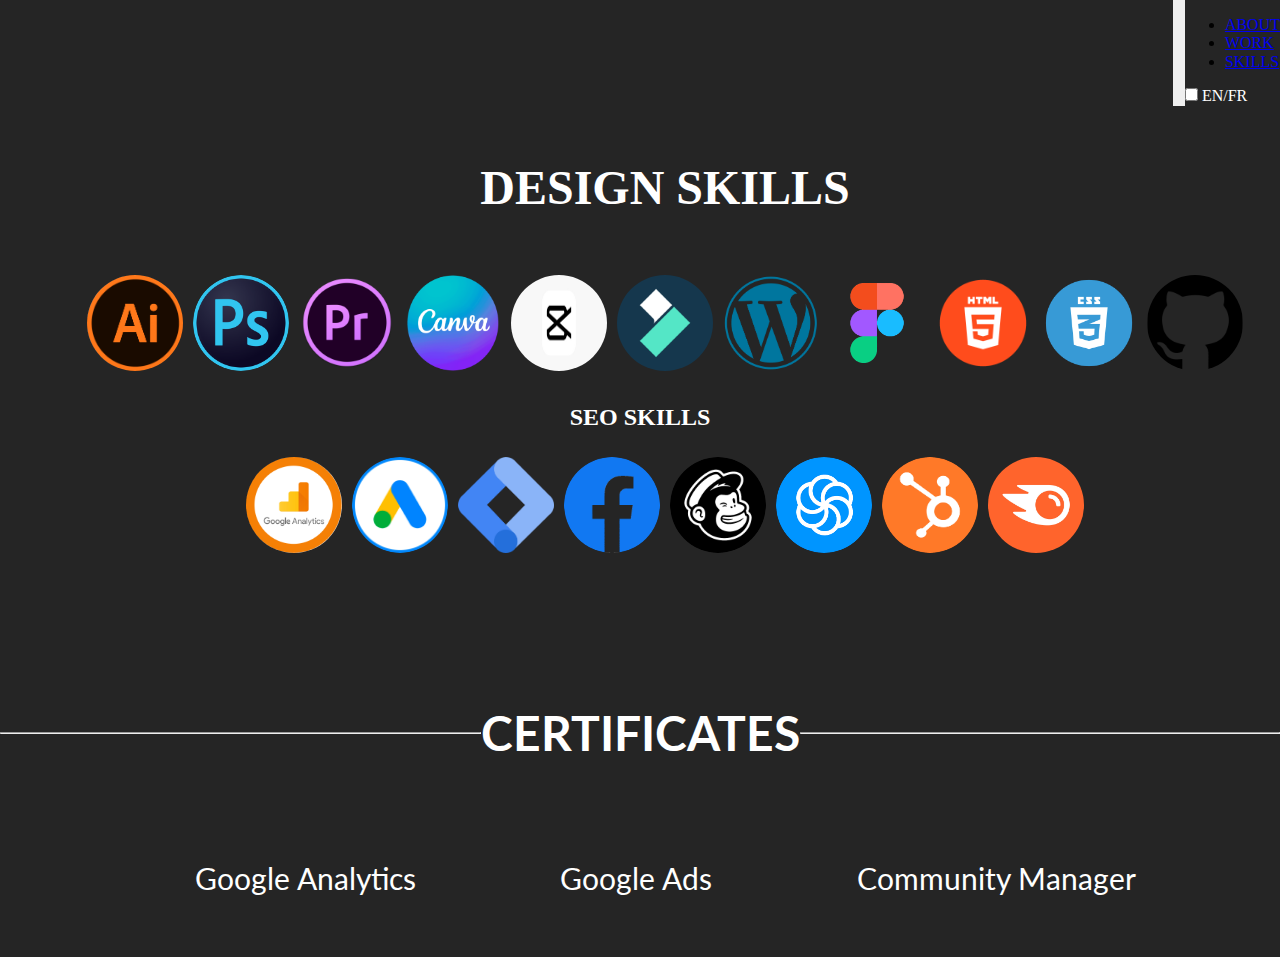
==== commit 8a2f3ff7: "images-root" ====
--- a/skills.html
+++ b/skills.html
@@ -12,8 +12,8 @@
       integrity="sha384-rbsA2VBKQhggwzxH7pPCaAqO46MgnOM80zW1RWuH61DGLwZJEdK2Kadq2F9CUG65"
       crossorigin="anonymous"
     />
-    <link rel="stylesheet" href="css/Normalize.css" />
-    <link rel="stylesheet" href="css/style.css" />
+    <link rel="stylesheet" href="./css/normalize.css" />
+    <link rel="stylesheet" href="./css/style.css" />
     <link rel="preconnect" href="https://fonts.googleapis.com" />
     <link rel="preconnect" href="https://fonts.gstatic.com" crossorigin />
     <link
@@ -40,13 +40,13 @@
         <div class="collapse navbar-collapse" id="navbarSupportedContent">
           <ul class="navbar-nav me-auto mb-2 mb-lg-0">
             <li class="nav-item">
-              <a class="nav-link" href="index.html"> ABOUT </a>
+              <a class="nav-link" href="./index.html"> ABOUT </a>
             </li>
             <li class="nav-item">
-              <a class="nav-link" href="work.html">WORK</a>
+              <a class="nav-link" href="./work.html">WORK</a>
             </li>
             <li class="nav-item">
-              <a class="nav-link active" href="skills.html" aria-current="page"
+              <a class="nav-link active" href="./skills.html" aria-current="page"
                 >SKILLS</a
               >
             </li>
@@ -65,77 +65,131 @@
         </div>
       </div>
     </nav>
-
+ <div class="text-center text-large col-12 col-md-6 col-lg-6">
+        <h2 class="title-skills-page">DESIGN SKILLS</h2>  
+        </div>
     <div class="skills-father row align-items-baseline">
       <div class="text-center text-large col-12 col-md-6 col-lg-6">
-        <h2 class="title-skills-page">Design Skills</h2>
-        <img class="social-button" src="assets/ailogo.png" alt="" />
-        <img class="social-button" src="assets/psicon.png" alt="" />
-        <img class="social-button" src="assets/premierlogo.png" alt="" />
-        <img class="social-button" src="assets/Canvalogo.png" alt="" />
+       
+        <div class="design-icon">
+        <img class="social-button" src="./assets/ailogo.png" alt="" />  
+        </div>
+        <div class="design-icon">
+        <img class="social-button" src="./assets/psicon.png" alt="" />  
+        </div>
+        <div class="design-icon">
+         <img class="social-button" src="./assets/premierlogo.png" alt="" /> 
+        </div>
+        <div class="design-icon">
+         <img class="social-button" src="./assets/Canvalogo.png" alt="" /> 
+        </div>
+        <div class="design-icon">
         <img
           class="social-button"
-          src="assets/3a123b2937039d5c7d51f8479f62d201.jpg"
+          src="./assets/3a123b2937039d5c7d51f8479f62d201.jpg"
           alt=""
-        />
-        <img class="social-button" src="assets/filmoralogo.webp" alt="" />
-        <img class="social-button" src="assets/WordPresslogo.png" alt="" />
-        <img
+        />  
+        </div>
+        <div class="design-icon">
+        <img class="social-button" src="./assets/filmoralogo.png" alt="" />  
+        </div>
+        <div class="design-icon">
+        <img class="social-button" src="./assets/WordPresslogo.png" alt="" />  
+        </div>
+        <div class="design-icon">
+         <img
           class="social-button bg-light"
-          src="assets/figma-removebg-preview.png"
+          src="./assets/figma-removebg-preview.png"
           alt=""
-        />
-        <img class="social-button" src="assets/html5logo.png" alt="" />
-        <img class="social-button" src="assets/css3logo.webp" alt="" />
+        /> 
+        </div>
+        <div class="design-icon">
+         <img class="social-button" src="./assets/html5logo.png" alt="" /> 
+        </div>
+        <div class="design-icon">
+        <img class="social-button" src="./assets/css3logo.webp" alt="" />  
+        </div>
+        <div class="design-icon">
+        <img class="social-button" src="./assets/GitHub-Mark.png" alt="" />  
+        </div>
+        
+      </div>
+
+
+      <div >
+        <h2 class="title-skills-page mt-5">SEO SKILLS</h2>
       </div>
       <div class="text-center text-large col-12 col-md-6 col-lg-6">
-        <h2 class="title-skills-page mt-5">SEO Skills</h2>
-        <img class="social-button" src="assets/googleanalytics.png" alt="" />
-        <img class="social-button" src="assets/googleads.png" alt="" />
-        <img
+        <div class="design-icon">
+       <img class="social-button" src="./assets/googleanalytics.png" alt="" />   
+        </div>
+       <div class="design-icon">
+       <img class="social-button" src="./assets/googleads.png" alt="" /> 
+       </div>
+      <div class="design-icon">
+       <img
           class="social-button bg-light"
-          src="assets/533-5336919_google-tag-manager-gtm-tag-manager-logo.png"
+          src="./assets/533-5336919_google-tag-manager-gtm-tag-manager-logo.png"
           alt=""
-        />
-        <img class="social-button" src="assets/facebookads.png" alt="" />
-        <img class="social-button" src="assets/mailchimp.png" alt="" />
-        <img class="social-button" src="assets/sendinblue.png" alt="" />
-        <img class="social-button" src="assets/hubspotlogo.png" alt="" />
-        <img class="social-button" src="assets/semrush-logo-700.jpg" alt="" />
-      </div>
+        /> 
+      </div>
+        <div class="design-icon">
+       <img class="social-button" src="./assets/facebookads.png" alt="" />   
+        </div>
+        <div class="design-icon">
+         <img class="social-button" src="./assets/mailchimp.png" alt="" />  
+        </div>
+       <div class="design-icon">
+       <img class="social-button" src="./assets/sendinblue.png" alt="" /> 
+       </div>
+        <div class="design-icon">
+        <img class="social-button" src="./assets/hubspotlogo.png" alt="" />  
+        </div>
+        <div class="design-icon">
+        <img class="social-button" src="assets/semrush-logo-700.jpg" alt="" />   
+        </div>
+        
+      </div>
+      
     </div>
 
     <div class="certifications-box-father">
-      <h2 class="certification-title">Certificates</h2>
-
+      <div class="certification-title">
+        <hr />
+        <h2>CERTIFICATES</h2>
+        <hr />
+      </div>
+      <div class="certifications-box-pdf">
+          <div class="certificationPDF">
+        <a
+          href="./assets/Google Analytics Individual Qualification _ Google.pdf"
+          class="certification google-1"
+          target="_blank"
+        >
+          Google Analytics
+        </a>
+      </div>
       <div class="certificationPDF">
         <a
-          href="assets/Google Analytics Individual Qualification _ Google.pdf"
+          href="./assets/Certificación de Publicidad en Display de Google Ads _ Google.pdf"
           class="certification google-1"
           target="_blank"
         >
-          Google Analytics
+          Google Ads
         </a>
       </div>
       <div class="certificationPDF">
         <a
-          href="assets/Certificación de Publicidad en Display de Google Ads _ Google.pdf"
-          class="certification google-1"
-          target="_blank"
-        >
-          Google Ads
-        </a>
-      </div>
-      <div class="certificationPDF">
-        <a
-          href="assets/Diploma LAURA CASTRO SOSA Community manager.pdf"
+          href="./assets/Diploma LAURA CASTRO SOSA Community manager.pdf"
           class="certification google-3"
           target="_blank"
         >
           Community Manager
         </a>
+      </div>  
       </div>
     </div>
+    <br><br><br>
 
     <script
       src="https://cdn.jsdelivr.net/npm/bootstrap@5.2.3/dist/js/bootstrap.bundle.min.js"
--- a/css/style.css
+++ b/css/style.css
@@ -0,0 +1,658 @@
+/* Style Portfolio */
+
+/* ----------General Style -------------*/
+
+.navbar-collapse {
+  flex-grow: 0;
+}
+
+button.navbar-toggler:focus,
+button.navbar-toggler {
+  border: none;
+  box-shadow: none;
+}
+
+.navbar > .container-fluid {
+  display: flex;
+  flex-direction: row;
+  flex-wrap: wrap;
+  justify-content: flex-end;
+}
+
+/* radioButton style */
+
+.form-switch .form-check-input {
+  background-image: url("data:image/svg+xml,%3csvg xmlns='http://www.w3.org/2000/svg' viewBox='-4 -4 8 8'%3e%3ccircle r='3' fill='rgba(228, 41, 84)'/%3e%3c/svg%3e");
+}
+.form-switch .form-check-input:focus {
+  background-image: url("data:image/svg+xml,%3csvg xmlns='http://www.w3.org/2000/svg' viewBox='-4 -4 8 8'%3e%3ccircle r='3' fill='rgb(228, 41, 84)'/%3e%3c/svg%3e");
+}
+input#flexSwitchCheckDefault:checked {
+  background-color: #e42954;
+  background-image: url("data:image/svg+xml,%3csvg xmlns='http://www.w3.org/2000/svg' viewBox='-4 -4 8 8'%3e%3ccircle r='3' fill='white'/%3e%3c/svg%3e");
+}
+
+.form-check-input:focus {
+  border: none;
+  box-shadow: none;
+}
+
+.form-check-label {
+  color: #fff;
+}
+
+/* Background Figure */
+
+body {
+  background-color: #252525;
+  margin: 0px;
+  padding: 0px;
+}
+
+.row {
+  max-width: 100%;
+  margin: 0%;
+}
+
+/* HERO IMAGE */
+.hero-image {
+  background-color: #e42954;
+  height: calc(100vh - 100px);
+  text-align: center;
+}
+.hero-image img {
+  height: 100%;
+}
+/* HERO TITLE */
+
+.dynamicTitleOn {
+  margin-left: -45px;
+  transition: all 0.2s ease-in;
+}
+.dynamicTitleOff {
+  margin-left: -114px;
+  transition: all 0.2s ease-in;
+}
+
+.right-side div {
+  font-family: "yellowtile";
+  font-size: 150px;
+  line-height: 80%;
+  /* margin-left: -114px; */
+  color: #fff;
+}
+
+.right-side a {
+  text-decoration: none;
+  color: #fff;
+}
+
+/* HERO PARRAFO */
+.hero-parrafo {
+  font-family: "lato", sans-serif;
+  font-size: 23px;
+  line-height: 110%;
+  text-align: left;
+  padding-right: 3rem;
+  padding-left: 3rem;
+  color: #fff;
+  font-weight: 300;
+  letter-spacing: 0.5px;
+  margin: 0;
+  padding-top: 50px;
+}
+
+/* HERO BUTTON */
+
+.hero-button {
+  box-sizing: border-box;
+  -webkit-appearance: antialiased;
+  -moz-appearance: grayscale;
+  appearance: none;
+  background-color: transparent;
+  border: 2px solid #e42954;
+  border-radius: 0.6em;
+  color: #e42954;
+  cursor: pointer;
+  font-size: 15px;
+  font-weight: 400;
+  line-height: 1;
+  margin: 20px;
+  padding: 1em 4em;
+  text-decoration: none;
+  text-align: center;
+  text-transform: uppercase;
+  font-family: "lato", sans-serif;
+  font-weight: 700;
+}
+
+.hero-button::before {
+  color: #e42954;
+}
+
+.hero-button:hover,
+.hero-button:focus {
+  color: #fff;
+  outline: 0;
+}
+
+.hero-button {
+  transition: box-shadow 0.5s 0.1s ease-in-out, color 0.33ms 0.1s ease-in-out;
+}
+.hero-button:hover {
+  box-shadow: 0 0 40px 40px #e42954 inset;
+}
+.hero-button-container {
+  text-align: center;
+  padding-top: 1rem;
+}
+
+/* WORK PAGE */
+
+/* Multimedia content title */
+
+.title-content {
+  margin-top: 2em;
+  color: rgba(228, 41, 84, 0.9);
+  font-family: "Anonymous Pro", monospace;
+  font-weight: bold;
+  font-size: 3.5em;
+}
+.line {
+  width: 12.5em;
+  margin: 0 auto;
+  border-right: 2px solid rgba(228, 41, 84, 0.9);
+  font-size: 100%;
+  text-align: center;
+  white-space: nowrap;
+  overflow: hidden;
+  transform: translatey(-50%);
+}
+/*Animacion*/
+.anim-typewriter {
+  animation: typewriter 3s steps(21) 1s 1 normal both,
+    blinkTextCursor 500ms steps(21) infinite normal both;
+}
+@keyframes typewriter {
+  from {
+    width: 0;
+  }
+  to {
+    width: 10em;
+  }
+}
+@keyframes blinkTextCursor {
+  from {
+    border-right-color: rgba(228, 41, 84, 0.9);
+  }
+  to {
+    border-right-color: transparent;
+  }
+}
+
+/* Grid */
+
+.image-grid {
+  --gap: 16px;
+  --num-cols: 3;
+  --row-height: 500px;
+
+  box-sizing: border-box;
+  padding: var(--gap);
+
+  display: grid;
+  grid-template-columns: repeat(var(--num-cols), 1fr);
+  grid-auto-rows: var(--row-height);
+  gap: var(--gap);
+}
+
+.image-grid > img {
+  width: 100%;
+  height: 100%;
+}
+
+.image-grid-col-2 {
+  grid-column: span 2;
+}
+
+.image-grid-row-2 {
+  grid-row: span 2;
+  height: 100%;
+  width: 100%;
+  overflow: hidden;
+}
+.video-grid-col-2 {
+  grid-column: span 2;
+  height: 100%;
+  /* width: 100%; */
+  overflow: hidden;
+}
+
+.image-grid-row-2 video {
+  height: 100%;
+}
+
+.image-grid > img:hover,
+.image-grid-row-2:hover {
+  width: 101%;
+  height: 101%;
+  transition: all 0.3s ease;
+}
+
+/* Websites title */
+.title-websites {
+  display: flex;
+  justify-content: space-around;
+  align-items: center;
+}
+
+.title-websites hr {
+  width: 40%;
+}
+
+.title-websites h2 {
+  color: #fff;
+  font-family: "lato", sans-serif;
+  font-weight: bold;
+  text-align: center;
+  font-size: 3rem;
+}
+
+.cards-websites {
+  display: flex;
+  flex-direction: row;
+  justify-content: space-around;
+}
+
+.card-img-top {
+  width: 425px;
+}
+
+/* estilo para flip card segunb mircha ------------------------------*/
+
+.flip-card-1 {
+  margin-bottom: 5rem;
+  width: 600px;
+  height: 400px;
+  position: relative;
+  cursor: pointer;
+  transition: transform 1s ease-in-out;
+  perspective: 10rem;
+  transform-style: flat;
+  transform-style: preserve-3d;
+}
+
+.flip-card-1:hover {
+  transform: rotateY(180deg);
+}
+
+.flip-card-1 img {
+  width: 80%;
+  object-position: 0 50%;
+}
+
+.flip-face {
+  position: absolute;
+  width: 100%;
+  height: 100%;
+  backface-visibility: visible;
+  backface-visibility: hidden;
+}
+
+.flip-front {
+  transform: rotateY(0deg);
+  background-image: url("./../assets/cabinetdepotwebsite.png");
+  background-size: cover;
+  background-position-x: center;
+}
+
+.flip-back {
+  transform: rotateY(180deg);
+  display: flex;
+  flex-direction: column;
+  justify-content: center;
+  align-items: center;
+  background-color: #fff;
+  padding: 20px;
+}
+
+/* estilo para flip card segunb mircha------------------------ */
+
+.card-bg-2 {
+  width: 450px;
+  object-fit: cover;
+  border-radius: 10px;
+}
+
+.flip-front-gali {
+  transform: rotateY(0deg);
+  background-image: url("./../assets/websitegalileo.png");
+  background-size: cover;
+  background-position-x: -70px;
+}
+
+.btn {
+  background-color: #252525;
+  padding: 10px 80px;
+  margin-top: 0;
+  border: 0;
+  font-family: "lato", "sans-serif";
+  font-weight: bold;
+  display: inline-block;
+}
+
+.btn:hover {
+  background-color: #e42954;
+  border: 0;
+}
+
+.btn:focus-visible {
+  background-color: 0;
+  border: 0;
+}
+
+.btn:active {
+  background-color: #e42954 !important;
+  border: 0;
+}
+
+.title-paid-media {
+  display: flex;
+  justify-content: space-around;
+  align-items: center;
+}
+
+.title-paid-media h2 {
+  color: #fff;
+  font-family: "lato", sans-serif;
+  font-weight: bold;
+  text-align: center;
+  font-size: 3rem;
+}
+
+.container {
+  margin-top: 80px;
+}
+
+.title-paid-media hr {
+  width: 38%;
+}
+
+.ads-1 {
+  color: #fff;
+  font-family: "Lato", "sans-serif";
+}
+
+.ads-1-p {
+  color: #fff;
+  font-family: "Lato", "sans-serif";
+}
+
+.ads-2 {
+  color: #fff;
+  font-family: "Lato", "sans-serif";
+}
+
+.ads-2-p {
+  color: #fff;
+  font-family: "Lato", "sans-serif";
+}
+
+.ads-3 {
+  color: #fff;
+  font-family: "Lato", "sans-serif";
+}
+
+.ads-3-p {
+  color: #fff;
+  font-family: "Lato", "sans-serif";
+}
+
+/* Design Skills title */
+
+/* Design Skills*/
+
+.text-center {
+  text-align: center;
+  margin-top: 15px;
+  display: flex;
+  flex-direction: row;
+  flex-wrap: wrap;
+  justify-content: center;
+  padding-left: 80px;
+  padding-right: 30px;
+}
+.text-large {
+  font-size: 2em;
+}
+.social-button {
+  border-radius: 50%;
+  width: 3em;
+  height: 3em;
+}
+
+
+/* SEO Skills title */
+
+/* SEO Skills*/
+
+.title-skills-page {
+  color: #fff;
+  text-align: center;
+  
+}
+
+/* Certification PDF */
+
+.certification-title {
+  display: flex;
+  justify-content: space-around;
+  align-items: center;
+  margin-top: 20px;
+  color: #fff;
+}
+
+.certification-title h2 {
+  font-family: "lato", sans-serif;
+  font-weight: bold;
+  text-align: center;
+  font-size: 3rem;
+}
+
+.container {
+  margin-top: 80px;
+}
+
+.certification-title hr {
+  width: 38%;
+}
+
+
+.certificationPDF{
+  text-align: center;
+  font-size: 45px;
+}
+.certificationPDF a{
+  text-decoration: none;
+  color: #fff;
+  text-align: center;
+  font-family: "lato" , sans-serif;
+  font-size: 30px;
+}
+
+.certifications-box-father{
+  margin-top: 100px;
+}
+
+.certifications-box-pdf{
+  display: flex;
+  flex-direction: row;
+  justify-content: space-evenly;
+  margin-top: 50px;
+  padding-left: 50px;
+}
+
+.design-icon{
+  margin: 5px ;
+}
+
+
+@media (max-width: 767.98px) {
+  /* NAVBAR */
+
+  .navbar-collapse {
+    text-align: right;
+  }
+
+  .form-check {
+    display: flex;
+    flex-direction: row;
+    justify-content: end;
+  }
+
+  .form-check-input {
+    margin-right: 5px;
+  }
+
+  /* TITLE, PARAGRAPH AND BUTTON  */
+
+  .right-side div {
+    font-size: 150px;
+    font-size: 60px;
+    margin: 0px;
+    padding-left: 45px;
+    text-align: justify;
+  }
+  .hero-parrafo {
+    text-align: justify;
+    font-weight: 500;
+    margin-top: 30px;
+    font-size: 16px;
+  }
+
+  .hero-button {
+    font-size: 15px;
+  }
+
+  /* HERO IMAGE */
+  .hero-image {
+    height: auto;
+    margin-top: 0;
+  }
+  .hero-image img {
+    height: auto;
+    width: 100%;
+  }
+
+  /* TITLE WORK PAGE */
+
+  .title-content {
+    font-size: 1.5em;
+  }
+
+.flip-card-1{
+  width: 300px;
+}
+
+
+  /* GRID MULTIMEDIA CONTENT */
+  .image-grid {
+    display: flex;
+    flex-direction: column;
+    justify-content: center;
+    gap: 5px;
+  }
+  #videoc5m {
+    display: none;
+  }
+
+  .image-grid > video > source {
+    width: 100%;
+    height: 100%;
+    object-fit: cover;
+  }
+
+  .cards-websites {
+    display: flex;
+    flex-direction: column;
+    justify-content: center;
+    gap: 10px;
+    align-items: center;
+  }
+
+  .card-text-front {
+    width: 300px;
+    height: 150px;
+    background-color: #fff;
+    border-radius: 18px;
+  }
+
+  .card-text-back {
+    width: 300px;
+    height: 150px;
+    background-color: #fff;
+    border-radius: 18px;
+  }
+
+  .card-body {
+    text-align: center;
+  }
+
+  .card-img-top {
+    display: flex;
+    flex-direction: column;
+    width: 250px;
+    margin-left: 25px;
+    margin-top: 30px;
+    margin-bottom: 30px;
+  }
+
+  .card-img-top-2 {
+    display: flex;
+    flex-direction: column;
+    width: 215px;
+    margin-top: -128px;
+    margin-left: 25px;
+  }
+
+  .card-bg-1 {
+    width: 300px;
+    height: 151px;
+    object-fit: cover;
+    border-radius: 10px;
+  }
+
+  .card-bg-2 {
+    width: 300px;
+    height: 176px;
+    object-fit: cover;
+    border-radius: 10px;
+  }
+
+  .paid-media-padre {
+    display: flex;
+    flex-direction: column;
+    align-items: center;
+    gap: 5px;
+  }
+
+  .imagen-1,
+  .imagen-2,
+  .imagen-3 {
+    width: 350px;
+  }
+  .certifications-box-pdf{
+    display: none;
+    margin-top: none;
+    padding-left: none;
+  }
+
+
+}
+
+
+
+
+
+
+
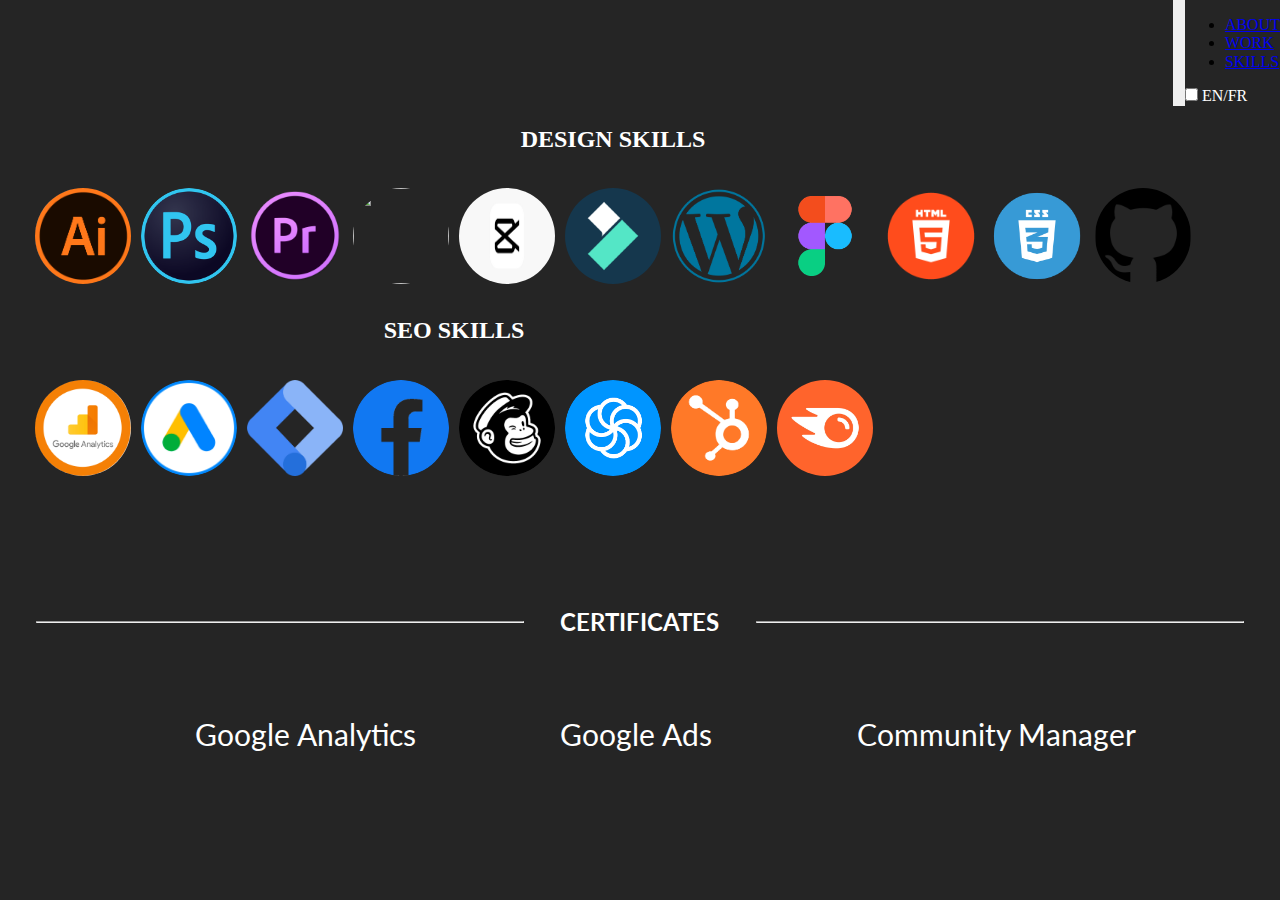
==== commit c8e3ebbb: "Problem with images fixed" ====
--- a/skills.html
+++ b/skills.html
@@ -4,7 +4,6 @@
     <meta charset="UTF-8" />
     <meta http-equiv="X-UA-Compatible" content="IE=edge" />
     <meta name="viewport" content="width=device-width, initial-scale=1.0" />
-    <title>Document</title>
     <link rel="icon" type="image/x-icon" href="/images/favicon.ico" />
     <link
       href="https://cdn.jsdelivr.net/npm/bootstrap@5.2.3/dist/css/bootstrap.min.css"
@@ -46,7 +45,10 @@
               <a class="nav-link" href="./work.html">WORK</a>
             </li>
             <li class="nav-item">
-              <a class="nav-link active" href="./skills.html" aria-current="page"
+              <a
+                class="nav-link active"
+                href="./skills.html"
+                aria-current="page"
                 >SKILLS</a
               >
             </li>
@@ -65,131 +67,142 @@
         </div>
       </div>
     </nav>
- <div class="text-center text-large col-12 col-md-6 col-lg-6">
-        <h2 class="title-skills-page">DESIGN SKILLS</h2>  
-        </div>
-    <div class="skills-father row align-items-baseline">
-      <div class="text-center text-large col-12 col-md-6 col-lg-6">
+    <div>
+      <div class="skills-father">
+        <div class="col-12 col-md-6 col-lg-6">
+          <h2 class="skills-title">DESIGN SKILLS</h2>
+          <div class="text-center text-large ">
+ <div class="design-icon">
+              <img class="social-button" src="./assets/ailogo.png" alt="" />
+            </div>
+            <div class="design-icon">
+              <img class="social-button" src="./assets/psicon.png" alt="" />
+            </div>
+            <div class="design-icon">
+              <img class="social-button" src="./assets/premierlogo.png" alt="" />
+            </div>
+            <div class="design-icon">
+              <img class="social-button" src="./assets/canvalogo.png" alt="" />
+            </div>
+            <div class="design-icon">
+              <img
+              class="social-button"
+              src="./assets/capcut.jpg"
+              alt=""
+              />
+            </div>
+            <div class="design-icon">
+              <img class="social-button" src="./assets/filmoralogo.png" alt="" />
+            </div>
+            <div class="design-icon">
+              <img
+              class="social-button"
+              src="./assets/WordPresslogo.png"
+              alt=""
+              />
+            </div>
+            <div class="design-icon">
+              <img
+              class="social-button bg-light"
+              src="./assets/figma.png"
+              alt=""
+              />
+            </div>
+            <div class="design-icon">
+              <img class="social-button" src="./assets/html5logo.png" alt="" />
+            </div>
+            <div class="design-icon">
+              <img class="social-button" src="./assets/css3logo.webp" alt="" />
+            </div>
+            <div class="design-icon">
+              <img class="social-button" src="./assets/GitHub.png" alt="" />
+            </div>
+            </div>
+          </div>
+          
        
-        <div class="design-icon">
-        <img class="social-button" src="./assets/ailogo.png" alt="" />  
-        </div>
-        <div class="design-icon">
-        <img class="social-button" src="./assets/psicon.png" alt="" />  
-        </div>
-        <div class="design-icon">
-         <img class="social-button" src="./assets/premierlogo.png" alt="" /> 
-        </div>
-        <div class="design-icon">
-         <img class="social-button" src="./assets/Canvalogo.png" alt="" /> 
-        </div>
-        <div class="design-icon">
-        <img
-          class="social-button"
-          src="./assets/3a123b2937039d5c7d51f8479f62d201.jpg"
-          alt=""
-        />  
-        </div>
-        <div class="design-icon">
-        <img class="social-button" src="./assets/filmoralogo.png" alt="" />  
-        </div>
-        <div class="design-icon">
-        <img class="social-button" src="./assets/WordPresslogo.png" alt="" />  
-        </div>
-        <div class="design-icon">
-         <img
-          class="social-button bg-light"
-          src="./assets/figma-removebg-preview.png"
-          alt=""
-        /> 
-        </div>
-        <div class="design-icon">
-         <img class="social-button" src="./assets/html5logo.png" alt="" /> 
-        </div>
-        <div class="design-icon">
-        <img class="social-button" src="./assets/css3logo.webp" alt="" />  
-        </div>
-        <div class="design-icon">
-        <img class="social-button" src="./assets/GitHub-Mark.png" alt="" />  
-        </div>
-        
-      </div>
-
-
-      <div >
-        <h2 class="title-skills-page mt-5">SEO SKILLS</h2>
-      </div>
-      <div class="text-center text-large col-12 col-md-6 col-lg-6">
-        <div class="design-icon">
-       <img class="social-button" src="./assets/googleanalytics.png" alt="" />   
-        </div>
-       <div class="design-icon">
-       <img class="social-button" src="./assets/googleads.png" alt="" /> 
-       </div>
-      <div class="design-icon">
-       <img
-          class="social-button bg-light"
-          src="./assets/533-5336919_google-tag-manager-gtm-tag-manager-logo.png"
-          alt=""
-        /> 
-      </div>
-        <div class="design-icon">
-       <img class="social-button" src="./assets/facebookads.png" alt="" />   
-        </div>
-        <div class="design-icon">
-         <img class="social-button" src="./assets/mailchimp.png" alt="" />  
-        </div>
-       <div class="design-icon">
-       <img class="social-button" src="./assets/sendinblue.png" alt="" /> 
-       </div>
-        <div class="design-icon">
-        <img class="social-button" src="./assets/hubspotlogo.png" alt="" />  
-        </div>
-        <div class="design-icon">
-        <img class="social-button" src="assets/semrush-logo-700.jpg" alt="" />   
-        </div>
-        
+          <div class="col-12 col-md-6 col-lg-6">
+            <h2 class="skills-title">SEO SKILLS</h2>
+        <div class="text-center text-large">
+            
+            <div class="design-icon">
+              <img
+              class="social-button"
+              src="./assets/googleanalytics.png"
+              alt=""
+              />
+            </div>
+            <div class="design-icon">
+              <img class="social-button" src="./assets/googleads.png" alt="" />
+            </div>
+            <div class="design-icon">
+              <img
+              class="social-button bg-light"
+              src="./assets/googletag.png"
+              alt=""
+              />
+            </div>
+            <div class="design-icon">
+              <img class="social-button" src="./assets/facebookads.png" alt="" />
+            </div>
+            <div class="design-icon">
+              <img class="social-button" src="./assets/mailchimp.png" alt="" />
+            </div>
+            <div class="design-icon">
+              <img class="social-button" src="./assets/sendinblue.png" alt="" />
+            </div>
+            <div class="design-icon">
+              <img class="social-button" src="./assets/hubspotlogo.png" alt="" />
+            </div>
+            <div class="design-icon">
+              <img
+              class="social-button"
+              src="assets/semrush.jpg"
+              alt=""
+              />
+            </div> 
+            </div>
+          </div>
+        </div>
       </div>
       
-    </div>
-
-    <div class="certifications-box-father">
+      <div class="certifications-box-father">
       <div class="certification-title">
         <hr />
         <h2>CERTIFICATES</h2>
         <hr />
       </div>
       <div class="certifications-box-pdf">
-          <div class="certificationPDF">
-        <a
-          href="./assets/Google Analytics Individual Qualification _ Google.pdf"
-          class="certification google-1"
-          target="_blank"
-        >
-          Google Analytics
-        </a>
-      </div>
-      <div class="certificationPDF">
-        <a
-          href="./assets/Certificación de Publicidad en Display de Google Ads _ Google.pdf"
-          class="certification google-1"
-          target="_blank"
-        >
-          Google Ads
-        </a>
-      </div>
-      <div class="certificationPDF">
-        <a
-          href="./assets/Diploma LAURA CASTRO SOSA Community manager.pdf"
-          class="certification google-3"
-          target="_blank"
-        >
-          Community Manager
-        </a>
-      </div>  
+        <div class="certificationPDF">
+          <a
+            href="./assets/Google Analytics Individual Qualification _ Google.pdf"
+            class="certification google-1"
+            target="_blank"
+          >
+            Google Analytics
+          </a>
+        </div>
+        <div class="certificationPDF">
+          <a
+            href="./assets/Certificación de Publicidad en Display de Google Ads _ Google.pdf"
+            class="certification google-1"
+            target="_blank"
+          >
+            Google Ads
+          </a>
+        </div>
+        <div class="certificationPDF">
+          <a
+            href="./assets/Diploma LAURA CASTRO SOSA Community manager.pdf"
+            class="certification google-3"
+            target="_blank"
+          >
+            Community Manager
+          </a>
+        </div>
       </div>
     </div>
-    <br><br><br>
+    <br /><br /><br />
 
     <script
       src="https://cdn.jsdelivr.net/npm/bootstrap@5.2.3/dist/js/bootstrap.bundle.min.js"
--- a/css/style.css
+++ b/css/style.css
@@ -378,37 +378,19 @@
   width: 38%;
 }
 
-.ads-1 {
+.paidmediatext {
   color: #fff;
   font-family: "Lato", "sans-serif";
-}
-
-.ads-1-p {
-  color: #fff;
-  font-family: "Lato", "sans-serif";
-}
-
-.ads-2 {
-  color: #fff;
-  font-family: "Lato", "sans-serif";
-}
-
-.ads-2-p {
-  color: #fff;
-  font-family: "Lato", "sans-serif";
-}
-
-.ads-3 {
-  color: #fff;
-  font-family: "Lato", "sans-serif";
-}
-
-.ads-3-p {
-  color: #fff;
-  font-family: "Lato", "sans-serif";
+  
 }
 
 /* Design Skills title */
+
+.skills-title {
+  color: #fff;
+  text-align: center;
+  margin-top: 20px;
+}
 
 /* Design Skills*/
 
@@ -419,8 +401,9 @@
   flex-direction: row;
   flex-wrap: wrap;
   justify-content: center;
-  padding-left: 80px;
+  padding-left: 30px;
   padding-right: 30px;
+  margin-top: 30px;
 }
 .text-large {
   font-size: 2em;
@@ -431,16 +414,15 @@
   height: 3em;
 }
 
+.skills-father {
+  display: flex;
+  flex-direction: row;
+  flex-wrap: wrap;
+}
 
 /* SEO Skills title */
 
 /* SEO Skills*/
-
-.title-skills-page {
-  color: #fff;
-  text-align: center;
-  
-}
 
 /* Certification PDF */
 
@@ -456,7 +438,6 @@
   font-family: "lato", sans-serif;
   font-weight: bold;
   text-align: center;
-  font-size: 3rem;
 }
 
 .container {
@@ -467,24 +448,23 @@
   width: 38%;
 }
 
-
-.certificationPDF{
+.certificationPDF {
   text-align: center;
   font-size: 45px;
 }
-.certificationPDF a{
+.certificationPDF a {
   text-decoration: none;
   color: #fff;
   text-align: center;
-  font-family: "lato" , sans-serif;
+  font-family: "lato", sans-serif;
   font-size: 30px;
 }
 
-.certifications-box-father{
+.certifications-box-father {
   margin-top: 100px;
 }
 
-.certifications-box-pdf{
+.certifications-box-pdf {
   display: flex;
   flex-direction: row;
   justify-content: space-evenly;
@@ -492,10 +472,9 @@
   padding-left: 50px;
 }
 
-.design-icon{
-  margin: 5px ;
-}
-
+.design-icon {
+  margin: 5px;
+}
 
 @media (max-width: 767.98px) {
   /* NAVBAR */
@@ -550,10 +529,9 @@
     font-size: 1.5em;
   }
 
-.flip-card-1{
-  width: 300px;
-}
-
+  .flip-card-1 {
+    width: 300px;
+  }
 
   /* GRID MULTIMEDIA CONTENT */
   .image-grid {
@@ -641,18 +619,9 @@
   .imagen-3 {
     width: 350px;
   }
-  .certifications-box-pdf{
+  .certifications-box-pdf {
     display: none;
     margin-top: none;
     padding-left: none;
   }
-
-
-}
-
-
-
-
-
-
-
+}
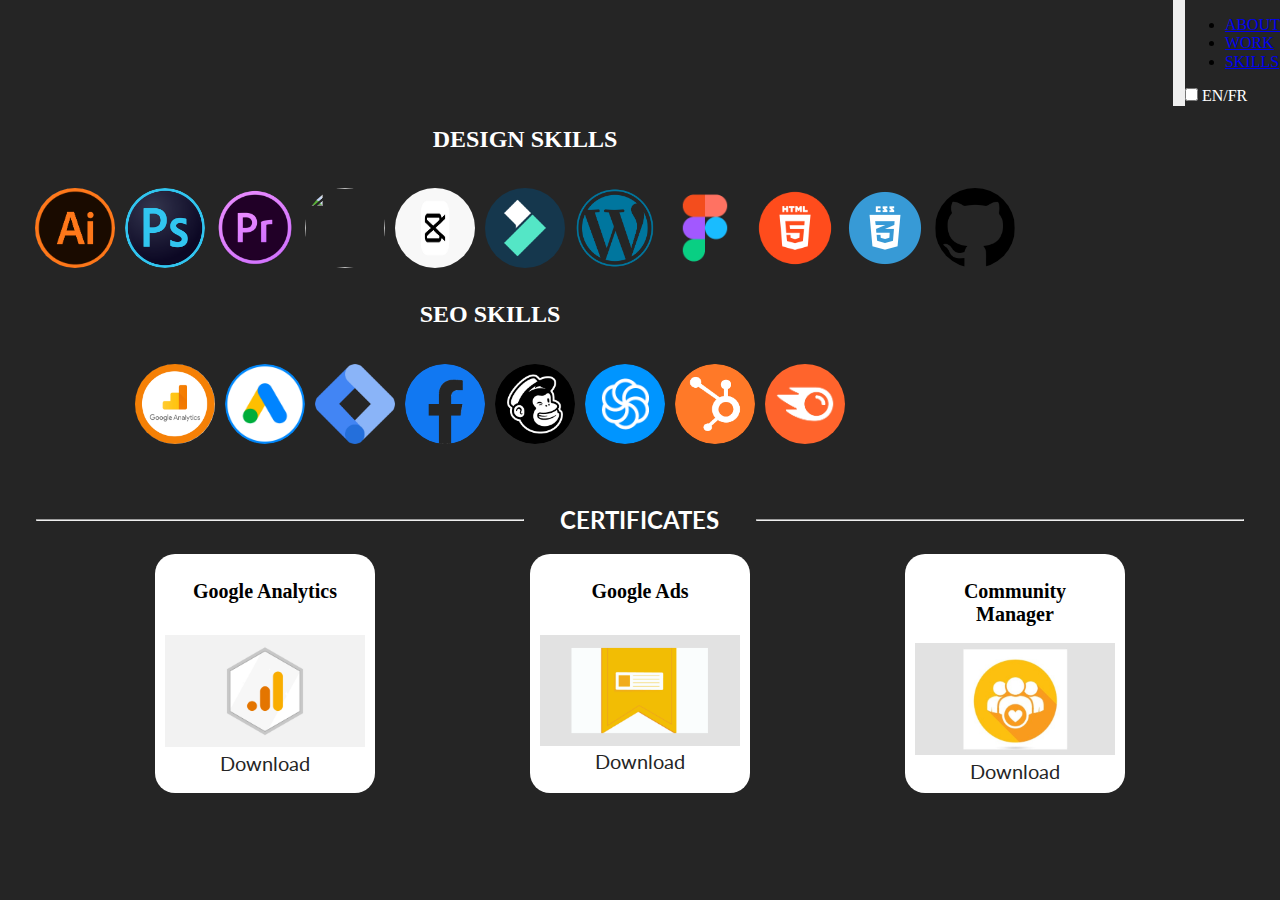
==== commit f99b90b5: "skills-done" ====
--- a/skills.html
+++ b/skills.html
@@ -67,142 +67,139 @@
         </div>
       </div>
     </nav>
-    <div>
-      <div class="skills-father">
-        <div class="col-12 col-md-6 col-lg-6">
-          <h2 class="skills-title">DESIGN SKILLS</h2>
-          <div class="text-center text-large ">
- <div class="design-icon">
-              <img class="social-button" src="./assets/ailogo.png" alt="" />
-            </div>
-            <div class="design-icon">
-              <img class="social-button" src="./assets/psicon.png" alt="" />
-            </div>
-            <div class="design-icon">
-              <img class="social-button" src="./assets/premierlogo.png" alt="" />
-            </div>
-            <div class="design-icon">
-              <img class="social-button" src="./assets/canvalogo.png" alt="" />
-            </div>
-            <div class="design-icon">
-              <img
-              class="social-button"
-              src="./assets/capcut.jpg"
-              alt=""
-              />
-            </div>
-            <div class="design-icon">
-              <img class="social-button" src="./assets/filmoralogo.png" alt="" />
-            </div>
-            <div class="design-icon">
-              <img
+
+    <div class="skills-father">
+      <div class="col-12 col-md-6 col-lg-6">
+        <h2 class="skills-title">DESIGN SKILLS</h2>
+        <div class="text-center text-large">
+          <div class="design-icon">
+            <img class="social-button" src="./assets/ailogo.png" alt="" />
+          </div>
+          <div class="design-icon">
+            <img class="social-button" src="./assets/psicon.png" alt="" />
+          </div>
+          <div class="design-icon">
+            <img class="social-button" src="./assets/premierlogo.png" alt="" />
+          </div>
+          <div class="design-icon">
+            <img class="social-button" src="./assets/canvalogo.png" alt="" />
+          </div>
+          <div class="design-icon">
+            <img class="social-button" src="./assets/capcut.jpg" alt="" />
+          </div>
+          <div class="design-icon">
+            <img class="social-button" src="./assets/filmoralogo.png" alt="" />
+          </div>
+          <div class="design-icon">
+            <img
               class="social-button"
               src="./assets/WordPresslogo.png"
               alt=""
-              />
-            </div>
-            <div class="design-icon">
-              <img
+            />
+          </div>
+          <div class="design-icon">
+            <img
               class="social-button bg-light"
               src="./assets/figma.png"
               alt=""
-              />
-            </div>
-            <div class="design-icon">
-              <img class="social-button" src="./assets/html5logo.png" alt="" />
-            </div>
-            <div class="design-icon">
-              <img class="social-button" src="./assets/css3logo.webp" alt="" />
-            </div>
-            <div class="design-icon">
-              <img class="social-button" src="./assets/GitHub.png" alt="" />
-            </div>
-            </div>
-          </div>
-          
-       
-          <div class="col-12 col-md-6 col-lg-6">
-            <h2 class="skills-title">SEO SKILLS</h2>
-        <div class="text-center text-large">
-            
-            <div class="design-icon">
-              <img
+            />
+          </div>
+          <div class="design-icon">
+            <img class="social-button" src="./assets/html5logo.png" alt="" />
+          </div>
+          <div class="design-icon">
+            <img class="social-button" src="./assets/css3logo.webp" alt="" />
+          </div>
+          <div class="design-icon">
+            <img class="social-button" src="./assets/GitHub.png" alt="" />
+          </div>
+        </div>
+      </div>
+
+      <div class="col-12 col-md-6 col-lg-6">
+        <h2 class="skills-title">SEO SKILLS</h2>
+        <div class="text-center text-large seo-skills">
+          <div class="design-icon">
+            <img
               class="social-button"
               src="./assets/googleanalytics.png"
               alt=""
-              />
-            </div>
-            <div class="design-icon">
-              <img class="social-button" src="./assets/googleads.png" alt="" />
-            </div>
-            <div class="design-icon">
-              <img
+            />
+          </div>
+          <div class="design-icon">
+            <img class="social-button" src="./assets/googleads.png" alt="" />
+          </div>
+          <div class="design-icon">
+            <img
               class="social-button bg-light"
               src="./assets/googletag.png"
               alt=""
-              />
-            </div>
-            <div class="design-icon">
-              <img class="social-button" src="./assets/facebookads.png" alt="" />
-            </div>
-            <div class="design-icon">
-              <img class="social-button" src="./assets/mailchimp.png" alt="" />
-            </div>
-            <div class="design-icon">
-              <img class="social-button" src="./assets/sendinblue.png" alt="" />
-            </div>
-            <div class="design-icon">
-              <img class="social-button" src="./assets/hubspotlogo.png" alt="" />
-            </div>
-            <div class="design-icon">
-              <img
-              class="social-button"
-              src="assets/semrush.jpg"
-              alt=""
-              />
-            </div> 
-            </div>
-          </div>
-        </div>
-      </div>
-      
-      <div class="certifications-box-father">
+            />
+          </div>
+          <div class="design-icon">
+            <img class="social-button" src="./assets/facebookads.png" alt="" />
+          </div>
+          <div class="design-icon">
+            <img class="social-button" src="./assets/mailchimp.png" alt="" />
+          </div>
+          <div class="design-icon">
+            <img class="social-button" src="./assets/sendinblue.png" alt="" />
+          </div>
+          <div class="design-icon">
+            <img class="social-button" src="./assets/hubspotlogo.png" alt="" />
+          </div>
+          <div class="design-icon">
+            <img class="social-button" src="assets/semrush.jpg" alt="" />
+          </div>
+        </div>
+      </div>
+    </div>
+
+    <div class="certifications-box-father">
       <div class="certification-title">
         <hr />
         <h2>CERTIFICATES</h2>
         <hr />
       </div>
-      <div class="certifications-box-pdf">
+      <div class="certifications-box-pdf mt-3">
         <div class="certificationPDF">
+          <h2 class="title-cards mt-3">Google Analytics</h2>
+          <img class="card-certification-uno" src="./assets/analyticscart.png" alt="">
+          <br>
           <a
             href="./assets/Google Analytics Individual Qualification _ Google.pdf"
             class="certification google-1"
             target="_blank"
           >
-            Google Analytics
+            Download
           </a>
         </div>
         <div class="certificationPDF">
+          <h2 class="title-cards mt-3">Google Ads</h2>
+          <img class="card-certification-dos" src="./assets/adscertification.png" alt="">
+          <br>
           <a
             href="./assets/Certificación de Publicidad en Display de Google Ads _ Google.pdf"
             class="certification google-1"
             target="_blank"
           >
-            Google Ads
+          Download
           </a>
         </div>
         <div class="certificationPDF">
+          <h2 class="title-cards">Community <br> Manager</h2>
+          <img class="card-certification-tres" src="./assets/communitymanagercard.jpg" alt="">
+          <br>
           <a
             href="./assets/Diploma LAURA CASTRO SOSA Community manager.pdf"
             class="certification google-3"
             target="_blank"
           >
-            Community Manager
+          Download
           </a>
         </div>
       </div>
     </div>
-    <br /><br /><br />
 
     <script
       src="https://cdn.jsdelivr.net/npm/bootstrap@5.2.3/dist/js/bootstrap.bundle.min.js"
--- a/css/style.css
+++ b/css/style.css
@@ -410,14 +410,19 @@
 }
 .social-button {
   border-radius: 50%;
-  width: 3em;
-  height: 3em;
+  width: 2.5em;
+  height: 2.5em;
 }
 
 .skills-father {
   display: flex;
   flex-direction: row;
   flex-wrap: wrap;
+}
+
+.seo-skills{
+  margin-left: 100px;
+  margin-right: 100px;
 }
 
 /* SEO Skills title */
@@ -450,30 +455,49 @@
 
 .certificationPDF {
   text-align: center;
-  font-size: 45px;
+  background-color: #fff;
+  border-radius: 20px;
+  padding: 10px;
 }
 .certificationPDF a {
   text-decoration: none;
-  color: #fff;
+  color: #252525;
   text-align: center;
   font-family: "lato", sans-serif;
-  font-size: 30px;
+  font-size: 20px;
 }
 
 .certifications-box-father {
-  margin-top: 100px;
+  margin-top: 30px;
 }
 
 .certifications-box-pdf {
   display: flex;
   flex-direction: row;
   justify-content: space-evenly;
-  margin-top: 50px;
-  padding-left: 50px;
 }
 
 .design-icon {
   margin: 5px;
+}
+
+.card-certification-uno{
+  width: 200px;
+  margin-top: 15px;
+}
+
+
+.card-certification-dos{
+width: 200px;
+margin-top: 15px;
+}
+
+.card-certification-tres{
+width: 200px;
+}
+
+.title-cards{
+  font-size: 20px;
 }
 
 @media (max-width: 767.98px) {
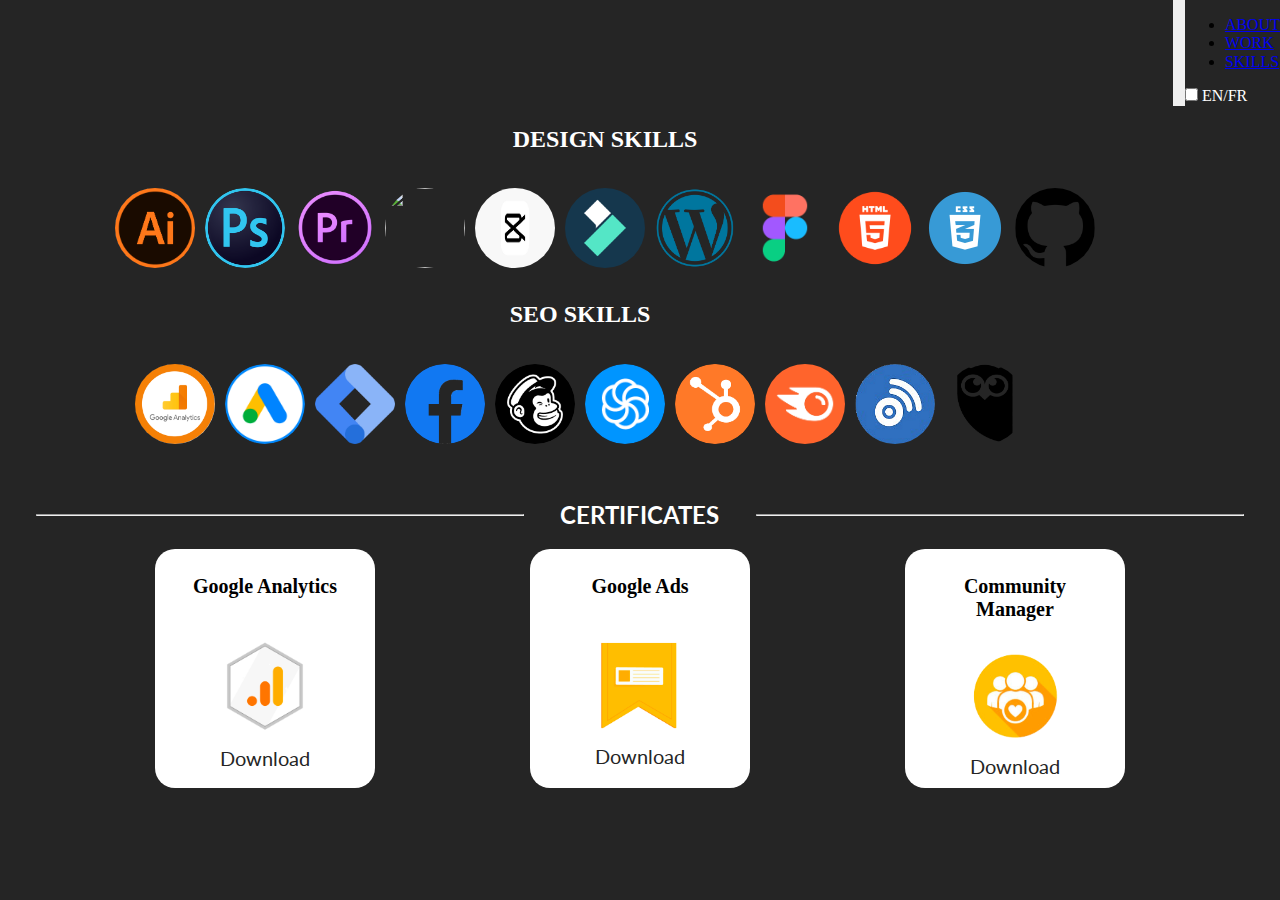
==== commit 31cee205: "portfolio final" ====
--- a/skills.html
+++ b/skills.html
@@ -4,7 +4,7 @@
     <meta charset="UTF-8" />
     <meta http-equiv="X-UA-Compatible" content="IE=edge" />
     <meta name="viewport" content="width=device-width, initial-scale=1.0" />
-    <link rel="icon" type="image/x-icon" href="/images/favicon.ico" />
+    <link rel="icon" type="image/x-icon" href="./assets/favicon.ico" />
     <link
       href="https://cdn.jsdelivr.net/npm/bootstrap@5.2.3/dist/css/bootstrap.min.css"
       rel="stylesheet"
@@ -71,7 +71,7 @@
     <div class="skills-father">
       <div class="col-12 col-md-6 col-lg-6">
         <h2 class="skills-title">DESIGN SKILLS</h2>
-        <div class="text-center text-large">
+        <div class="text-center text-large design-skills">
           <div class="design-icon">
             <img class="social-button" src="./assets/ailogo.png" alt="" />
           </div>
@@ -150,6 +150,12 @@
           </div>
           <div class="design-icon">
             <img class="social-button" src="assets/semrush.jpg" alt="" />
+          </div>
+          <div class="design-icon">
+            <img class="social-button" src="assets/buzzlogo.png" alt="" />
+          </div>
+          <div class="design-icon">
+            <img class="social-button bg-light" src="assets/hootsuitelogo.png" alt="" />
           </div>
         </div>
       </div>
@@ -164,10 +170,10 @@
       <div class="certifications-box-pdf mt-3">
         <div class="certificationPDF">
           <h2 class="title-cards mt-3">Google Analytics</h2>
-          <img class="card-certification-uno" src="./assets/analyticscart.png" alt="">
+          <img class="card-certification-uno" src="./assets/analyticscard.png" alt="">
           <br>
           <a
-            href="./assets/Google Analytics Individual Qualification _ Google.pdf"
+            href="./assets/Google-analytics-individual.pdf"
             class="certification google-1"
             target="_blank"
           >
@@ -176,10 +182,10 @@
         </div>
         <div class="certificationPDF">
           <h2 class="title-cards mt-3">Google Ads</h2>
-          <img class="card-certification-dos" src="./assets/adscertification.png" alt="">
+          <img class="card-certification-dos" src="./assets/adscard.png" alt="">
           <br>
           <a
-            href="./assets/Certificación de Publicidad en Display de Google Ads _ Google.pdf"
+            href="./assets/certificacion-publicidad-display.pdf"
             class="certification google-1"
             target="_blank"
           >
@@ -188,10 +194,10 @@
         </div>
         <div class="certificationPDF">
           <h2 class="title-cards">Community <br> Manager</h2>
-          <img class="card-certification-tres" src="./assets/communitymanagercard.jpg" alt="">
+          <img class="card-certification-tres" src="./assets/communitymanagercard.png" alt="">
           <br>
           <a
-            href="./assets/Diploma LAURA CASTRO SOSA Community manager.pdf"
+            href="./assets/community-manager.pdf"
             class="certification google-3"
             target="_blank"
           >
@@ -200,6 +206,7 @@
         </div>
       </div>
     </div>
+    <br>
 
     <script
       src="https://cdn.jsdelivr.net/npm/bootstrap@5.2.3/dist/js/bootstrap.bundle.min.js"
--- a/css/style.css
+++ b/css/style.css
@@ -17,6 +17,12 @@
   flex-direction: row;
   flex-wrap: wrap;
   justify-content: flex-end;
+}
+
+/* Escondo la navbar en desktop */
+
+#about ul.navbar-nav.me-auto.mb-2.mb-lg-0 {
+    display: none;
 }
 
 /* radioButton style */
@@ -425,6 +431,11 @@
   margin-right: 100px;
 }
 
+.design-skills{
+  margin-left: 80px;
+  margin-right: 80px;
+}
+
 /* SEO Skills title */
 
 /* SEO Skills*/
@@ -468,7 +479,7 @@
 }
 
 .certifications-box-father {
-  margin-top: 30px;
+  margin-top: 25px;
 }
 
 .certifications-box-pdf {
@@ -506,6 +517,10 @@
   .navbar-collapse {
     text-align: right;
   }
+
+  #about ul.navbar-nav.me-auto.mb-2.mb-lg-0 {
+    display: contents;
+}
 
   .form-check {
     display: flex;
@@ -521,20 +536,38 @@
 
   .right-side div {
     font-size: 150px;
-    font-size: 60px;
+    font-size: 80px;
     margin: 0px;
-    padding-left: 45px;
+    padding-left: 15px;
     text-align: justify;
   }
+
+  .title-right-side{
+    margin-top: -90px !important;
+    font-size: 80px;
+  }
+
+
   .hero-parrafo {
     text-align: justify;
     font-weight: 500;
-    margin-top: 30px;
-    font-size: 16px;
+    font-size: 18px;
+    padding-right: 2rem;
+    padding-left: 2rem;
+    padding-top: 25px;
   }
 
   .hero-button {
     font-size: 15px;
+    margin-top: 30px;
+    margin-left:45px;
+    margin-bottom:0px;
+  }
+
+  .text-center{
+    padding-left: none;
+    padding-right: none;
+    margin-top: 20px;
   }
 
   /* HERO IMAGE */
@@ -643,9 +676,26 @@
   .imagen-3 {
     width: 350px;
   }
+
+  .text-center{
+    margin-left: 0px;
+    margin-right: 0px;
+  }
+
   .certifications-box-pdf {
+    display: flex;
+    flex-direction: column;
+    align-items: center;
+}
+
+.certificationPDF {
+  padding: none;
+  margin-top: 10px;
+}
+
+  /* .certifications-box-pdf {
     display: none;
     margin-top: none;
     padding-left: none;
-  }
-}
+  } */
+}
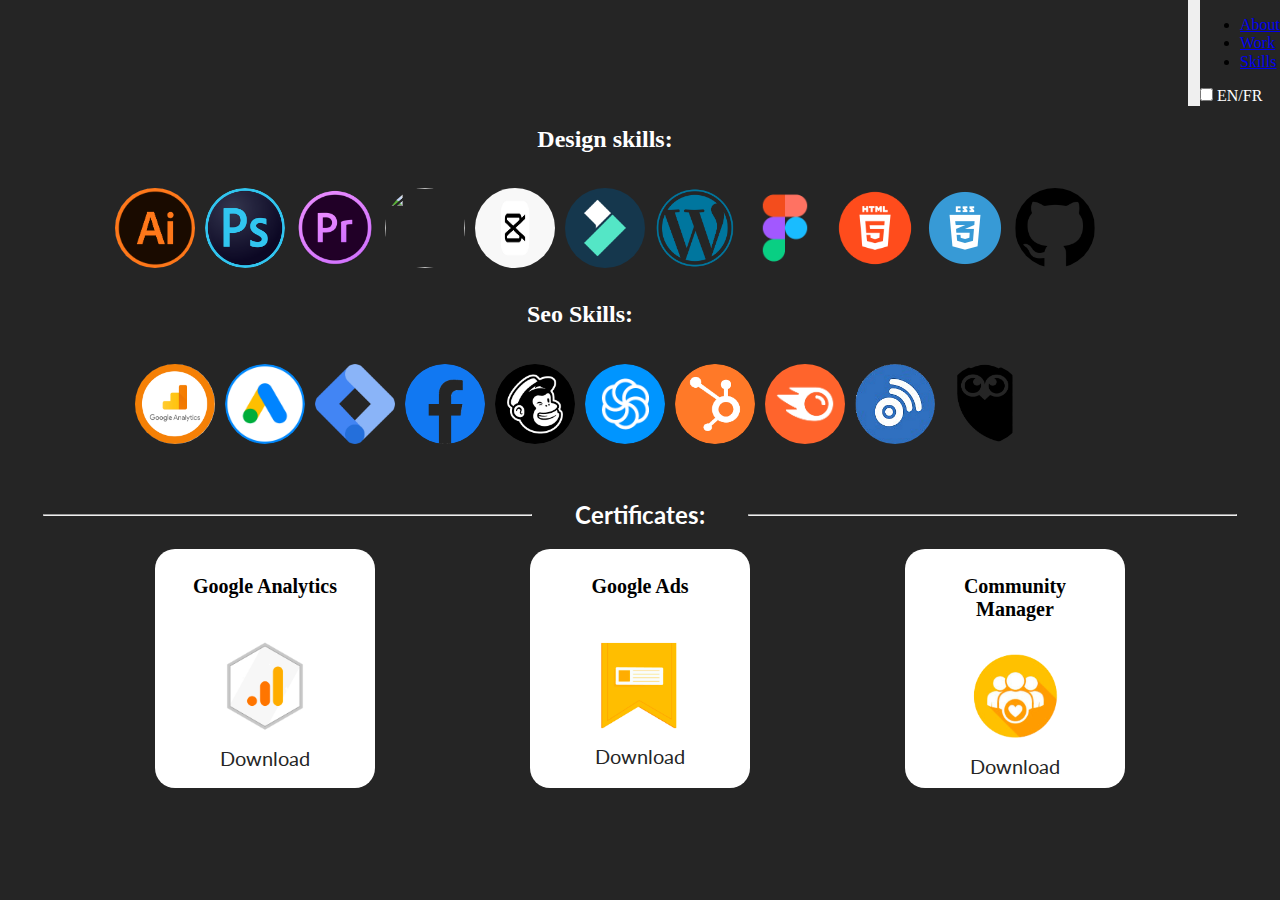
==== commit 61021efd: "Now is the lenguage is dynamic" ====
--- a/skills.html
+++ b/skills.html
@@ -21,7 +21,7 @@
     />
     <title>Skills</title>
   </head>
-  <body>
+  <body id="skills">
     <!-- NAVBAR -->
     <nav class="navbar navbar-expand-lg navbar-dark">
       <div class="container-fluid">
@@ -39,17 +39,18 @@
         <div class="collapse navbar-collapse" id="navbarSupportedContent">
           <ul class="navbar-nav me-auto mb-2 mb-lg-0">
             <li class="nav-item">
-              <a class="nav-link" href="./index.html"> ABOUT </a>
+              <a class="nav-link" href="./index.html" id="nav-about"></a>
             </li>
             <li class="nav-item">
-              <a class="nav-link" href="./work.html">WORK</a>
+              <a class="nav-link" href="./work.html" id="nav-work"></a>
             </li>
             <li class="nav-item">
               <a
                 class="nav-link active"
                 href="./skills.html"
                 aria-current="page"
-                >SKILLS</a
+                id="nav-skills"
+                ></a
               >
             </li>
           </ul>
@@ -70,7 +71,7 @@
 
     <div class="skills-father">
       <div class="col-12 col-md-6 col-lg-6">
-        <h2 class="skills-title">DESIGN SKILLS</h2>
+        <h2 class="skills-title" id="p1"></h2>
         <div class="text-center text-large design-skills">
           <div class="design-icon">
             <img class="social-button" src="./assets/ailogo.png" alt="" />
@@ -117,7 +118,7 @@
       </div>
 
       <div class="col-12 col-md-6 col-lg-6">
-        <h2 class="skills-title">SEO SKILLS</h2>
+        <h2 class="skills-title"  id="p2"></h2>
         <div class="text-center text-large seo-skills">
           <div class="design-icon">
             <img
@@ -164,7 +165,7 @@
     <div class="certifications-box-father">
       <div class="certification-title">
         <hr />
-        <h2>CERTIFICATES</h2>
+        <h2  id="p3"></h2>
         <hr />
       </div>
       <div class="certifications-box-pdf mt-3">
@@ -176,8 +177,8 @@
             href="./assets/Google-analytics-individual.pdf"
             class="certification google-1"
             target="_blank"
+             id="p4"
           >
-            Download
           </a>
         </div>
         <div class="certificationPDF">
@@ -188,8 +189,9 @@
             href="./assets/certificacion-publicidad-display.pdf"
             class="certification google-1"
             target="_blank"
+            id="p4"
           >
-          Download
+       
           </a>
         </div>
         <div class="certificationPDF">
@@ -200,8 +202,9 @@
             href="./assets/community-manager.pdf"
             class="certification google-3"
             target="_blank"
+            id="p4"
           >
-          Download
+         
           </a>
         </div>
       </div>
@@ -213,5 +216,6 @@
       integrity="sha384-kenU1KFdBIe4zVF0s0G1M5b4hcpxyD9F7jL+jjXkk+Q2h455rYXK/7HAuoJl+0I4"
       crossorigin="anonymous"
     ></script>
+    <script src="./js/script.js"></script>
   </body>
 </html>
